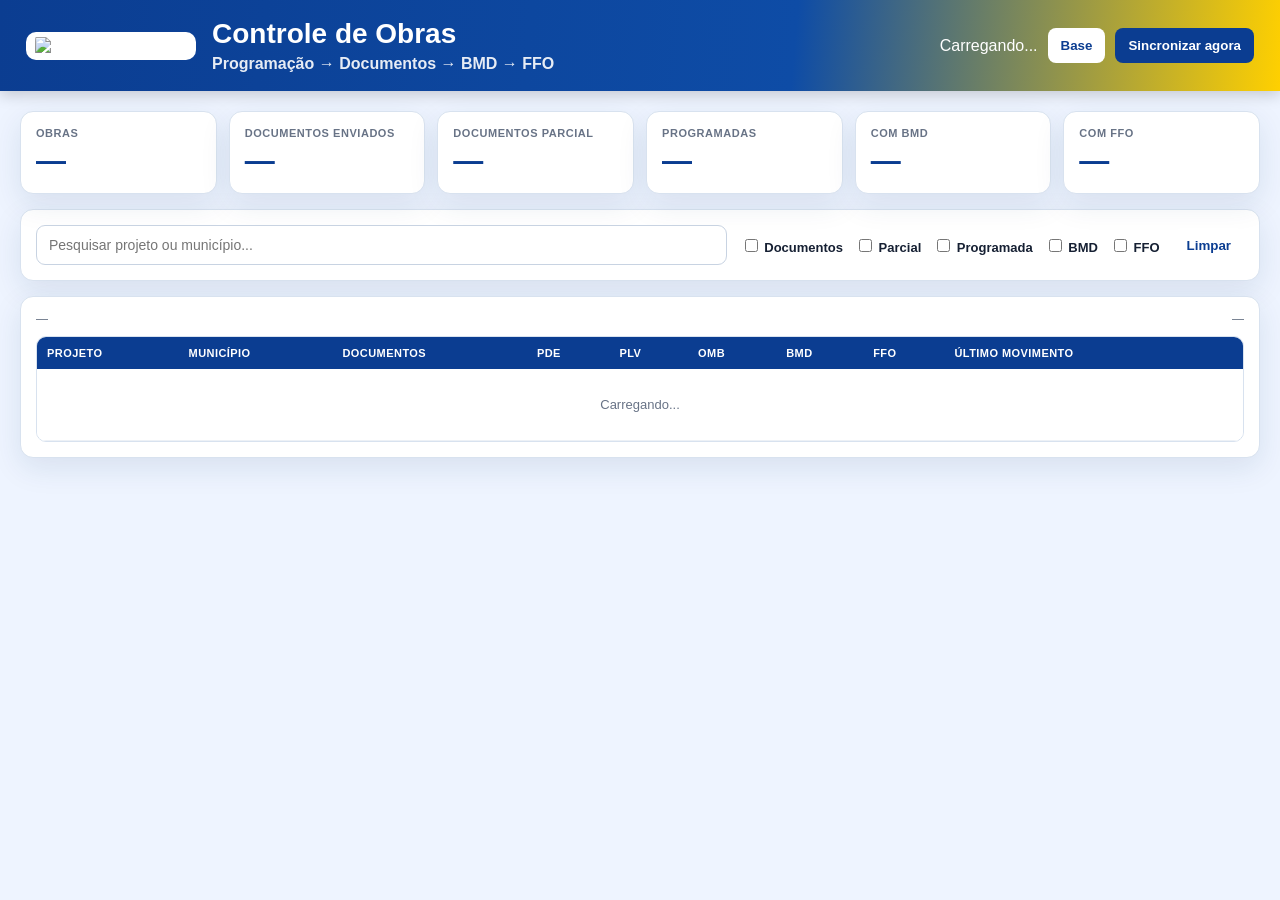
==== controle_obras_hagap/apps_script/Index.html @ 8ba7bc32 "Add HAGAP Apps Script web dashboard" ====
<!doctype html>
<html lang="pt-BR">
<head>
  <meta charset="utf-8">
  <meta name="viewport" content="width=device-width,initial-scale=1">
  <base target="_top">
  <title>HAGAP — Controle de Obras</title>
  <style>
    :root{--azul:#0b3d91;--amarelo:#ffd000;--bg:#eef4ff;--txt:#162033;--muted:#687386;--linha:#d8e2ef;--verde:#18794e;--verdebg:#dff6ea;--ambar:#956400;--ambarbg:#fff3cd;--roxo:#6b21a8;--roxobg:#f3e8ff;--sombra:0 10px 30px rgba(20,55,100,.10)}
    *{box-sizing:border-box}body{margin:0;font-family:Arial,Helvetica,sans-serif;background:var(--bg);color:var(--txt)}
    header{padding:18px 26px;background:linear-gradient(95deg,var(--azul),#0e4ca6 62%,var(--amarelo));color:#fff;display:flex;align-items:center;justify-content:space-between;gap:20px;box-shadow:0 4px 14px rgba(0,0,0,.18)}
    .brand{display:flex;align-items:center;gap:16px}.brand img{width:170px;max-height:70px;object-fit:contain;background:#fff;border-radius:10px;padding:5px 9px}
    h1{margin:0;font-size:28px}.sub{margin-top:5px;font-weight:700;opacity:.9}.actions{display:flex;align-items:center;gap:10px;flex-wrap:wrap}
    .btn{border:0;border-radius:8px;padding:10px 13px;font-weight:800;cursor:pointer;background:#fff;color:var(--azul)}.btn.primary{background:var(--azul);color:#fff}.btn:disabled{opacity:.55;cursor:wait}
    .wrap{max-width:1650px;margin:auto;padding:20px}.cards{display:grid;grid-template-columns:repeat(6,minmax(140px,1fr));gap:12px;margin-bottom:15px}
    .card,.panel{background:#fff;border:1px solid var(--linha);border-radius:13px;box-shadow:var(--sombra)}.card{padding:15px}.label{font-size:11px;text-transform:uppercase;letter-spacing:.05em;font-weight:800;color:var(--muted)}.value{font-size:30px;font-weight:900;color:var(--azul);margin-top:5px}
    .panel{padding:15px;margin-bottom:15px}.toolbar{display:flex;gap:14px;align-items:center;flex-wrap:wrap}.toolbar input[type=search]{flex:1;min-width:240px;padding:11px 12px;border:1px solid #c8d3e2;border-radius:9px;font-size:14px}.checks{display:flex;gap:12px;flex-wrap:wrap}.checks label{font-size:13px;font-weight:700}
    .statusline{display:flex;justify-content:space-between;gap:10px;align-items:center;margin-bottom:10px;color:var(--muted);font-size:12px}.scroll{overflow:auto;border:1px solid var(--linha);border-radius:10px}
    table{border-collapse:collapse;width:100%;min-width:1120px;background:#fff}th{position:sticky;top:0;background:var(--azul);color:#fff;text-align:left;padding:10px;font-size:11px;text-transform:uppercase;letter-spacing:.04em}td{padding:9px 10px;border-bottom:1px solid #edf1f6;font-size:13px}tbody tr:hover{background:#f7faff}
    .projeto{color:var(--azul);font-weight:900;cursor:pointer;border:0;background:transparent;padding:0;font-size:14px}.badge{display:inline-flex;min-width:32px;justify-content:center;border-radius:999px;padding:5px 8px;font-size:11px;font-weight:900;background:#f0f2f5;color:#97a0ae}.ok{background:var(--verdebg);color:var(--verde)}.warn{background:var(--ambarbg);color:var(--ambar)}.blue{background:#e3edff;color:var(--azul)}.final{background:var(--roxobg);color:var(--roxo)}
    .modal{position:fixed;inset:0;background:rgba(5,18,40,.58);display:flex;align-items:center;justify-content:center;padding:20px;z-index:100}.hidden{display:none}.modalbox{width:min(940px,97vw);max-height:88vh;overflow:auto;background:#fff;border-radius:15px;box-shadow:0 28px 70px rgba(0,0,0,.35)}.mhead{position:sticky;top:0;background:#fff;border-bottom:1px solid var(--linha);padding:16px 18px;display:flex;justify-content:space-between;align-items:center}.mhead h2{margin:0}.close{width:34px;height:34px;border:0;border-radius:50%;font-size:22px;cursor:pointer}
    .timeline{padding:18px}.event{border-left:4px solid var(--amarelo);background:#f9fbfe;border-radius:9px;padding:11px 13px;margin-bottom:10px}.eventtop{display:flex;justify-content:space-between;gap:10px;margin-bottom:5px}.kind{font-weight:900;color:var(--azul)}.meta{color:var(--muted);font-size:12px;margin-top:5px}.mail{display:inline-block;margin-top:7px;color:var(--azul);font-size:12px;font-weight:800;text-decoration:none}.empty{text-align:center;color:var(--muted);padding:28px}
    @media(max-width:1100px){.cards{grid-template-columns:repeat(3,1fr)}}@media(max-width:720px){header{align-items:flex-start;flex-direction:column;padding:14px}.brand img{width:120px}.brand h1{font-size:22px}.wrap{padding:10px}.cards{grid-template-columns:repeat(2,1fr)}}
  </style>
</head>
<body>
<header>
  <div class="brand">
    <img id="logo" alt="HAGAP">
    <div><h1>Controle de Obras</h1><div class="sub">Programação → Documentos → BMD → FFO</div></div>
  </div>
  <div class="actions">
    <span id="syncTxt">Carregando...</span>
    <button class="btn" onclick="abrirPlanilha()">Base</button>
    <button id="syncBtn" class="btn primary" onclick="sincronizar()">Sincronizar agora</button>
  </div>
</header>

<main class="wrap">
  <section class="cards">
    <div class="card"><div class="label">Obras</div><div id="kTotal" class="value">—</div></div>
    <div class="card"><div class="label">Documentos enviados</div><div id="kDocs" class="value">—</div></div>
    <div class="card"><div class="label">Documentos parcial</div><div id="kParc" class="value">—</div></div>
    <div class="card"><div class="label">Programadas</div><div id="kProg" class="value">—</div></div>
    <div class="card"><div class="label">Com BMD</div><div id="kBmd" class="value">—</div></div>
    <div class="card"><div class="label">Com FFO</div><div id="kFfo" class="value">—</div></div>
  </section>

  <section class="panel toolbar">
    <input id="busca" type="search" placeholder="Pesquisar projeto ou município..." oninput="filtrar()">
    <div class="checks">
      <label><input id="fDocs" type="checkbox" onchange="filtrar()"> Documentos</label>
      <label><input id="fParc" type="checkbox" onchange="filtrar()"> Parcial</label>
      <label><input id="fProg" type="checkbox" onchange="filtrar()"> Programada</label>
      <label><input id="fBmd" type="checkbox" onchange="filtrar()"> BMD</label>
      <label><input id="fFfo" type="checkbox" onchange="filtrar()"> FFO</label>
    </div>
    <button class="btn" onclick="limpar()">Limpar</button>
  </section>

  <section class="panel">
    <div class="statusline">
      <span id="contador">—</span>
      <span id="statusBase">—</span>
    </div>
    <div class="scroll">
      <table>
        <thead><tr>
          <th>Projeto</th><th>Município</th><th>Documentos</th>
          <th>PDE</th><th>PLV</th><th>OMB</th><th>BMD</th><th>FFO</th>
          <th>Último movimento</th><th></th>
        </tr></thead>
        <tbody id="tbody"><tr><td colspan="10" class="empty">Carregando...</td></tr></tbody>
      </table>
    </div>
  </section>
</main>

<div id="modal" class="modal hidden" onclick="fecharFora(event)">
  <div class="modalbox">
    <div class="mhead"><h2 id="mtitle">Projeto</h2><button class="close" onclick="fechar()">×</button></div>
    <div id="mbody" class="timeline"></div>
  </div>
</div>

<script>
  let base=null, linhas=[];
  const el=id=>document.getElementById(id);
  function esc(v){return String(v??'').replace(/[&<>"']/g,c=>({'&':'&amp;','<':'&lt;','>':'&gt;','"':'&quot;',"'":'&#39;'}[c]))}
  function badge(v,cls){return '<span class="badge '+(cls||'')+'">'+esc(v)+'</span>'}
  function fmtData(v){if(!v)return '—';const d=new Date(v);return isNaN(d.getTime())?esc(v):d.toLocaleString('pt-BR',{dateStyle:'short',timeStyle:'short'})}

  function carregar(){
    google.script.run
      .withSuccessHandler(d=>{
        base=d;linhas=d.projetos||[];
        el('logo').src=d.logoUrl||'';
        el('kTotal').textContent=d.resumo.total;
        el('kDocs').textContent=d.resumo.documentosEnviados;
        el('kParc').textContent=d.resumo.documentosParciais;
        el('kProg').textContent=d.resumo.programadas;
        el('kBmd').textContent=d.resumo.comBmd;
        el('kFfo').textContent=d.resumo.comFfo;
        el('syncTxt').textContent=d.ultimaSync?'Atualizado: '+fmtData(d.ultimaSync):'Aguardando 1ª sincronização';
        el('statusBase').textContent=d.backfillConcluido?'Histórico 01/2025 → hoje concluído':'Carga histórica automática em andamento';
        filtrar();
      })
      .withFailureHandler(err=>{
        el('tbody').innerHTML='<tr><td colspan="10" class="empty">Erro: '+esc(err.message||err)+'</td></tr>';
      })
      .getPainelData();
  }

  function filtrar(){
    const q=el('busca').value.trim().toLowerCase();
    const filtros={
      docs:el('fDocs').checked,parc:el('fParc').checked,prog:el('fProg').checked,
      bmd:el('fBmd').checked,ffo:el('fFfo').checked
    };
    const ativo=Object.values(filtros).some(Boolean);

    const arr=linhas.filter(p=>{
      const txt=(p.projeto+' '+(p.municipio||'')).toLowerCase();
      if(q&&!txt.includes(q))return false;
      if(!ativo)return true;
      return (filtros.docs&&p.docFinal)||(filtros.parc&&p.docParcial&&!p.docFinal)||(filtros.prog&&p.programada)||(filtros.bmd&&p.bmds>0)||(filtros.ffo&&p.ffos>0);
    });

    el('contador').textContent=arr.length+' obra(s) exibida(s)';
    if(!arr.length){el('tbody').innerHTML='<tr><td colspan="10" class="empty">Nenhuma obra encontrada.</td></tr>';return}

    el('tbody').innerHTML=arr.map(p=>`
      <tr>
        <td><button class="projeto" onclick="detalhes('${esc(p.projeto)}')">${esc(p.projeto)}</button></td>
        <td>${esc(p.municipio||'—')}</td>
        <td>${p.docFinal?badge('ENVIADOS','ok'):(p.docParcial?badge('PARCIAL','warn'):badge('—',''))}</td>
        <td>${p.qtdPde?badge(p.qtdPde,'blue'):badge('—','')}</td>
        <td>${p.qtdPlv?badge(p.qtdPlv,'blue'):badge('—','')}</td>
        <td>${p.qtdOmb?badge(p.qtdOmb,'blue'):badge('—','')}</td>
        <td>${p.bmds?badge(p.bmds,'blue'):badge('—','')}</td>
        <td>${p.ffos?badge(p.ffos,'final'):badge('—','')}</td>
        <td>${fmtData(p.ultimoMovimento)}</td>
        <td><button class="btn" onclick="detalhes('${esc(p.projeto)}')">Detalhes</button></td>
      </tr>`).join('');
  }

  function limpar(){
    el('busca').value='';
    ['fDocs','fParc','fProg','fBmd','fFfo'].forEach(id=>el(id).checked=false);
    filtrar();
  }

  function sincronizar(){
    el('syncBtn').disabled=true;el('syncBtn').textContent='Sincronizando...';
    google.script.run
      .withSuccessHandler(()=>{el('syncBtn').disabled=false;el('syncBtn').textContent='Sincronizar agora';carregar()})
      .withFailureHandler(err=>{el('syncBtn').disabled=false;el('syncBtn').textContent='Sincronizar agora';alert(err.message||err)})
      .sincronizarAgora();
  }

  function abrirPlanilha(){if(base&&base.planilhaUrl)window.open(base.planilhaUrl,'_blank')}

  function detalhes(projeto){
    el('modal').classList.remove('hidden');
    el('mtitle').textContent='Projeto '+projeto;
    el('mbody').innerHTML='<div class="empty">Carregando histórico...</div>';

    google.script.run
      .withSuccessHandler(d=>{
        if(!d.eventos.length){el('mbody').innerHTML='<div class="empty">Sem eventos.</div>';return}
        el('mbody').innerHTML=d.eventos.map(e=>{
          const meta=[e.referencia?'Nº '+e.referencia:'',e.pdeRelacionado?'PDE '+e.pdeRelacionado:'',e.status||'',e.municipio||'',e.dataServico||'',(e.horaInicio&&e.horaFim)?e.horaInicio+'–'+e.horaFim:''].filter(Boolean).join(' · ');
          return `<div class="event">
            <div class="eventtop"><span class="kind">${esc(e.tipo)}</span><span>${fmtData(e.dataEmail)}</span></div>
            <strong>${esc(e.assunto||'')}</strong>
            <div class="meta">${esc(meta)}</div>
            ${e.anexo?'<div class="meta">Anexo: '+esc(e.anexo)+'</div>':''}
            ${e.urlEmail?'<a class="mail" href="'+esc(e.urlEmail)+'" target="_blank">Abrir e-mail</a>':''}
          </div>`;
        }).join('');
      })
      .withFailureHandler(err=>{el('mbody').innerHTML='<div class="empty">Erro: '+esc(err.message||err)+'</div>'})
      .getProjetoDetalhes(projeto);
  }

  function fechar(){el('modal').classList.add('hidden')}
  function fecharFora(e){if(e.target===el('modal'))fechar()}

  carregar();
  setInterval(carregar,60000);
</script>
</body>
</html>
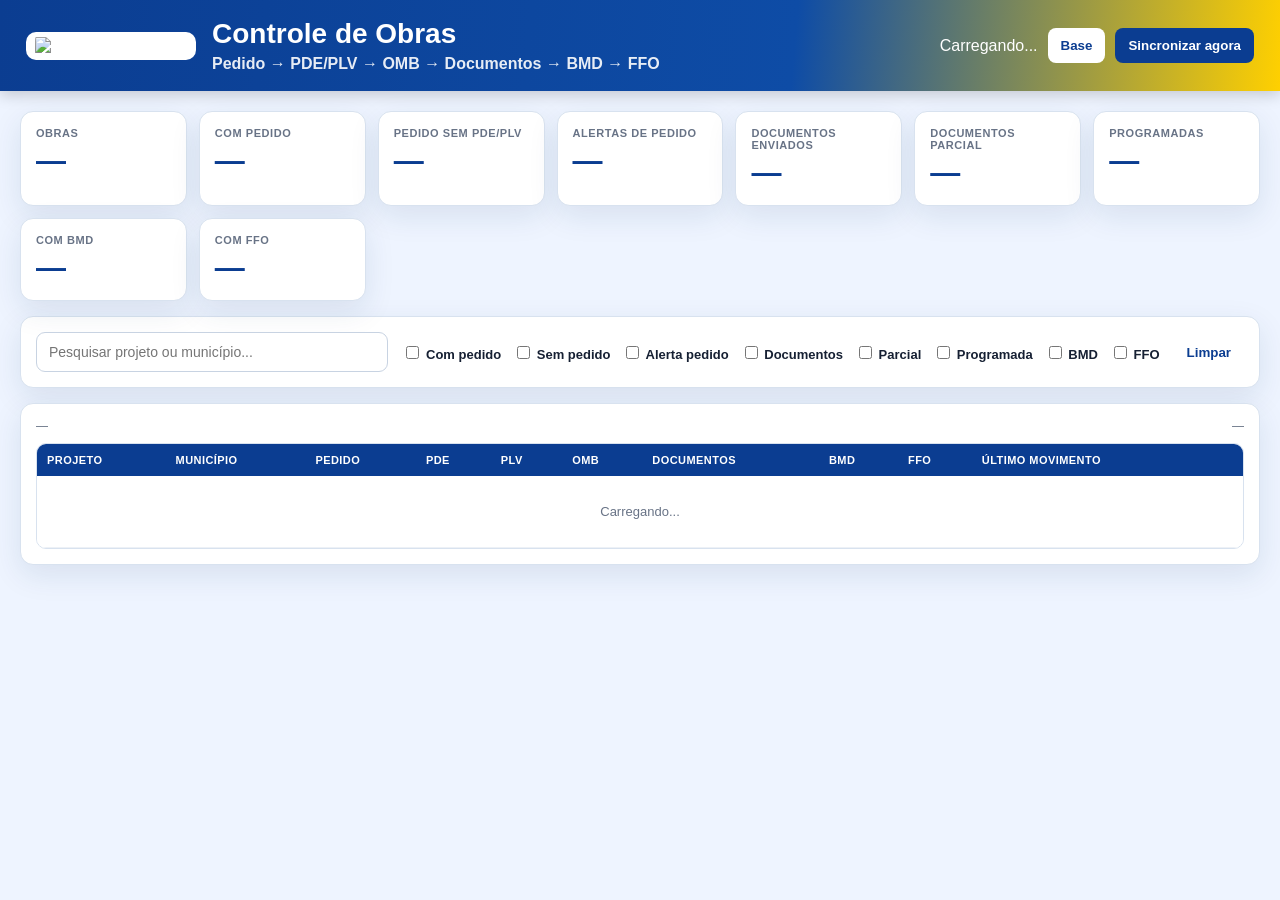
==== commit 7817fc48: "Show request tracking, email links and one-day alerts in dashboard" ====
--- a/controle_obras_hagap/apps_script/Index.html
+++ b/controle_obras_hagap/apps_script/Index.html
@@ -12,12 +12,12 @@
     .brand{display:flex;align-items:center;gap:16px}.brand img{width:170px;max-height:70px;object-fit:contain;background:#fff;border-radius:10px;padding:5px 9px}
     h1{margin:0;font-size:28px}.sub{margin-top:5px;font-weight:700;opacity:.9}.actions{display:flex;align-items:center;gap:10px;flex-wrap:wrap}
     .btn{border:0;border-radius:8px;padding:10px 13px;font-weight:800;cursor:pointer;background:#fff;color:var(--azul)}.btn.primary{background:var(--azul);color:#fff}.btn:disabled{opacity:.55;cursor:wait}
-    .wrap{max-width:1650px;margin:auto;padding:20px}.cards{display:grid;grid-template-columns:repeat(6,minmax(140px,1fr));gap:12px;margin-bottom:15px}
+    .wrap{max-width:1750px;margin:auto;padding:20px}.cards{display:grid;grid-template-columns:repeat(auto-fit,minmax(150px,1fr));gap:12px;margin-bottom:15px}
     .card,.panel{background:#fff;border:1px solid var(--linha);border-radius:13px;box-shadow:var(--sombra)}.card{padding:15px}.label{font-size:11px;text-transform:uppercase;letter-spacing:.05em;font-weight:800;color:var(--muted)}.value{font-size:30px;font-weight:900;color:var(--azul);margin-top:5px}
     .panel{padding:15px;margin-bottom:15px}.toolbar{display:flex;gap:14px;align-items:center;flex-wrap:wrap}.toolbar input[type=search]{flex:1;min-width:240px;padding:11px 12px;border:1px solid #c8d3e2;border-radius:9px;font-size:14px}.checks{display:flex;gap:12px;flex-wrap:wrap}.checks label{font-size:13px;font-weight:700}
     .statusline{display:flex;justify-content:space-between;gap:10px;align-items:center;margin-bottom:10px;color:var(--muted);font-size:12px}.scroll{overflow:auto;border:1px solid var(--linha);border-radius:10px}
     table{border-collapse:collapse;width:100%;min-width:1120px;background:#fff}th{position:sticky;top:0;background:var(--azul);color:#fff;text-align:left;padding:10px;font-size:11px;text-transform:uppercase;letter-spacing:.04em}td{padding:9px 10px;border-bottom:1px solid #edf1f6;font-size:13px}tbody tr:hover{background:#f7faff}
-    .projeto{color:var(--azul);font-weight:900;cursor:pointer;border:0;background:transparent;padding:0;font-size:14px}.badge{display:inline-flex;min-width:32px;justify-content:center;border-radius:999px;padding:5px 8px;font-size:11px;font-weight:900;background:#f0f2f5;color:#97a0ae}.ok{background:var(--verdebg);color:var(--verde)}.warn{background:var(--ambarbg);color:var(--ambar)}.blue{background:#e3edff;color:var(--azul)}.final{background:var(--roxobg);color:var(--roxo)}
+    .projeto{color:var(--azul);font-weight:900;cursor:pointer;border:0;background:transparent;padding:0;font-size:14px}.badge{display:inline-flex;min-width:32px;justify-content:center;border-radius:999px;padding:5px 8px;font-size:11px;font-weight:900;background:#f0f2f5;color:#97a0ae}.ok{background:var(--verdebg);color:var(--verde)}.warn{background:var(--ambarbg);color:var(--ambar)}.danger{background:#ffe1e1;color:#a40000}.today{background:#ffe7c2;color:#9b4d00}.blue{background:#e3edff;color:var(--azul)}.final{background:var(--roxobg);color:var(--roxo)}.pedlink{color:inherit;text-decoration:none}.pedidoObs{display:block;max-width:260px;margin-top:5px;color:var(--muted);font-size:11px;white-space:nowrap;overflow:hidden;text-overflow:ellipsis}
     .modal{position:fixed;inset:0;background:rgba(5,18,40,.58);display:flex;align-items:center;justify-content:center;padding:20px;z-index:100}.hidden{display:none}.modalbox{width:min(940px,97vw);max-height:88vh;overflow:auto;background:#fff;border-radius:15px;box-shadow:0 28px 70px rgba(0,0,0,.35)}.mhead{position:sticky;top:0;background:#fff;border-bottom:1px solid var(--linha);padding:16px 18px;display:flex;justify-content:space-between;align-items:center}.mhead h2{margin:0}.close{width:34px;height:34px;border:0;border-radius:50%;font-size:22px;cursor:pointer}
     .timeline{padding:18px}.event{border-left:4px solid var(--amarelo);background:#f9fbfe;border-radius:9px;padding:11px 13px;margin-bottom:10px}.eventtop{display:flex;justify-content:space-between;gap:10px;margin-bottom:5px}.kind{font-weight:900;color:var(--azul)}.meta{color:var(--muted);font-size:12px;margin-top:5px}.mail{display:inline-block;margin-top:7px;color:var(--azul);font-size:12px;font-weight:800;text-decoration:none}.empty{text-align:center;color:var(--muted);padding:28px}
     @media(max-width:1100px){.cards{grid-template-columns:repeat(3,1fr)}}@media(max-width:720px){header{align-items:flex-start;flex-direction:column;padding:14px}.brand img{width:120px}.brand h1{font-size:22px}.wrap{padding:10px}.cards{grid-template-columns:repeat(2,1fr)}}
@@ -27,7 +27,7 @@
 <header>
   <div class="brand">
     <img id="logo" alt="HAGAP">
-    <div><h1>Controle de Obras</h1><div class="sub">Programação → Documentos → BMD → FFO</div></div>
+    <div><h1>Controle de Obras</h1><div class="sub">Pedido → PDE/PLV → OMB → Documentos → BMD → FFO</div></div>
   </div>
   <div class="actions">
     <span id="syncTxt">Carregando...</span>
@@ -39,6 +39,9 @@
 <main class="wrap">
   <section class="cards">
     <div class="card"><div class="label">Obras</div><div id="kTotal" class="value">—</div></div>
+    <div class="card"><div class="label">Com pedido</div><div id="kPedidos" class="value">—</div></div>
+    <div class="card"><div class="label">Pedido sem PDE/PLV</div><div id="kSemLib" class="value">—</div></div>
+    <div class="card"><div class="label">Alertas de pedido</div><div id="kAlertas" class="value">—</div></div>
     <div class="card"><div class="label">Documentos enviados</div><div id="kDocs" class="value">—</div></div>
     <div class="card"><div class="label">Documentos parcial</div><div id="kParc" class="value">—</div></div>
     <div class="card"><div class="label">Programadas</div><div id="kProg" class="value">—</div></div>
@@ -49,6 +52,9 @@
   <section class="panel toolbar">
     <input id="busca" type="search" placeholder="Pesquisar projeto ou município..." oninput="filtrar()">
     <div class="checks">
+      <label><input id="fPedido" type="checkbox" onchange="filtrar()"> Com pedido</label>
+      <label><input id="fSemPedido" type="checkbox" onchange="filtrar()"> Sem pedido</label>
+      <label><input id="fAlerta" type="checkbox" onchange="filtrar()"> Alerta pedido</label>
       <label><input id="fDocs" type="checkbox" onchange="filtrar()"> Documentos</label>
       <label><input id="fParc" type="checkbox" onchange="filtrar()"> Parcial</label>
       <label><input id="fProg" type="checkbox" onchange="filtrar()"> Programada</label>
@@ -66,11 +72,11 @@
     <div class="scroll">
       <table>
         <thead><tr>
-          <th>Projeto</th><th>Município</th><th>Documentos</th>
-          <th>PDE</th><th>PLV</th><th>OMB</th><th>BMD</th><th>FFO</th>
+          <th>Projeto</th><th>Município</th><th>Pedido</th>
+          <th>PDE</th><th>PLV</th><th>OMB</th><th>Documentos</th><th>BMD</th><th>FFO</th>
           <th>Último movimento</th><th></th>
         </tr></thead>
-        <tbody id="tbody"><tr><td colspan="10" class="empty">Carregando...</td></tr></tbody>
+        <tbody id="tbody"><tr><td colspan="11" class="empty">Carregando...</td></tr></tbody>
       </table>
     </div>
   </section>
@@ -96,6 +102,9 @@
         base=d;linhas=d.projetos||[];
         el('logo').src=d.logoUrl||'';
         el('kTotal').textContent=d.resumo.total;
+        el('kPedidos').textContent=d.resumo.comPedido||0;
+        el('kSemLib').textContent=d.resumo.pedidosSemLiberacao||0;
+        el('kAlertas').textContent=d.resumo.alertasPedido||0;
         el('kDocs').textContent=d.resumo.documentosEnviados;
         el('kParc').textContent=d.resumo.documentosParciais;
         el('kProg').textContent=d.resumo.programadas;
@@ -106,14 +115,27 @@
         filtrar();
       })
       .withFailureHandler(err=>{
-        el('tbody').innerHTML='<tr><td colspan="10" class="empty">Erro: '+esc(err.message||err)+'</td></tr>';
+        el('tbody').innerHTML='<tr><td colspan="11" class="empty">Erro: '+esc(err.message||err)+'</td></tr>';
       })
       .getPainelData();
+  }
+
+  function pedidoHtml(p){
+    if(!p.pedido||!p.ultimoPedido)return badge('NÃO PEDIDO','');
+    const ped=p.ultimoPedido;
+    const a=p.alertaPedido||{};
+    const cls=a.nivel==='OK'?'ok':a.nivel==='ALERTA'?'warn':a.nivel==='HOJE'?'today':a.nivel==='ATRASADO'?'danger':'blue';
+    const data=ped.dataServico||'SEM DATA';
+    const link=ped.urlEmail?'<a class="pedlink" href="'+esc(ped.urlEmail)+'" target="_blank">'+badge('PEDIDO '+data,cls)+'</a>':badge('PEDIDO '+data,cls);
+    const alerta=a.texto&&a.texto!=='PEDIDO'&&a.texto!=='PDE/PLV RECEBIDO'?'<div class="pedidoObs"><strong>'+esc(a.texto)+'</strong></div>':'';
+    const obs=ped.observacao?'<div class="pedidoObs" title="'+esc(ped.observacao)+'">'+esc(ped.observacao)+'</div>':'';
+    return link+alerta+obs;
   }
 
   function filtrar(){
     const q=el('busca').value.trim().toLowerCase();
     const filtros={
+      pedido:el('fPedido').checked,semPedido:el('fSemPedido').checked,alerta:el('fAlerta').checked,
       docs:el('fDocs').checked,parc:el('fParc').checked,prog:el('fProg').checked,
       bmd:el('fBmd').checked,ffo:el('fFfo').checked
     };
@@ -123,20 +145,22 @@
       const txt=(p.projeto+' '+(p.municipio||'')).toLowerCase();
       if(q&&!txt.includes(q))return false;
       if(!ativo)return true;
-      return (filtros.docs&&p.docFinal)||(filtros.parc&&p.docParcial&&!p.docFinal)||(filtros.prog&&p.programada)||(filtros.bmd&&p.bmds>0)||(filtros.ffo&&p.ffos>0);
+      const alertaPedido=p.alertaPedido&&['ALERTA','HOJE','ATRASADO'].includes(p.alertaPedido.nivel);
+      return (filtros.pedido&&p.pedido)||(filtros.semPedido&&!p.pedido)||(filtros.alerta&&alertaPedido)||(filtros.docs&&p.docFinal)||(filtros.parc&&p.docParcial&&!p.docFinal)||(filtros.prog&&p.programada)||(filtros.bmd&&p.bmds>0)||(filtros.ffo&&p.ffos>0);
     });
 
     el('contador').textContent=arr.length+' obra(s) exibida(s)';
-    if(!arr.length){el('tbody').innerHTML='<tr><td colspan="10" class="empty">Nenhuma obra encontrada.</td></tr>';return}
+    if(!arr.length){el('tbody').innerHTML='<tr><td colspan="11" class="empty">Nenhuma obra encontrada.</td></tr>';return}
 
     el('tbody').innerHTML=arr.map(p=>`
       <tr>
         <td><button class="projeto" onclick="detalhes('${esc(p.projeto)}')">${esc(p.projeto)}</button></td>
         <td>${esc(p.municipio||'—')}</td>
-        <td>${p.docFinal?badge('ENVIADOS','ok'):(p.docParcial?badge('PARCIAL','warn'):badge('—',''))}</td>
+        <td>${pedidoHtml(p)}</td>
         <td>${p.qtdPde?badge(p.qtdPde,'blue'):badge('—','')}</td>
         <td>${p.qtdPlv?badge(p.qtdPlv,'blue'):badge('—','')}</td>
         <td>${p.qtdOmb?badge(p.qtdOmb,'blue'):badge('—','')}</td>
+        <td>${p.docFinal?badge('ENVIADOS','ok'):(p.docParcial?badge('PARCIAL','warn'):badge('—',''))}</td>
         <td>${p.bmds?badge(p.bmds,'blue'):badge('—','')}</td>
         <td>${p.ffos?badge(p.ffos,'final'):badge('—','')}</td>
         <td>${fmtData(p.ultimoMovimento)}</td>
@@ -146,7 +170,7 @@
 
   function limpar(){
     el('busca').value='';
-    ['fDocs','fParc','fProg','fBmd','fFfo'].forEach(id=>el(id).checked=false);
+    ['fPedido','fSemPedido','fAlerta','fDocs','fParc','fProg','fBmd','fFfo'].forEach(id=>el(id).checked=false);
     filtrar();
   }
 
@@ -175,6 +199,7 @@
             <strong>${esc(e.assunto||'')}</strong>
             <div class="meta">${esc(meta)}</div>
             ${e.anexo?'<div class="meta">Anexo: '+esc(e.anexo)+'</div>':''}
+            ${e.observacao?'<div class="meta"><strong>Observação/serviço:</strong> '+esc(e.observacao)+'</div>':''}
             ${e.urlEmail?'<a class="mail" href="'+esc(e.urlEmail)+'" target="_blank">Abrir e-mail</a>':''}
           </div>`;
         }).join('');
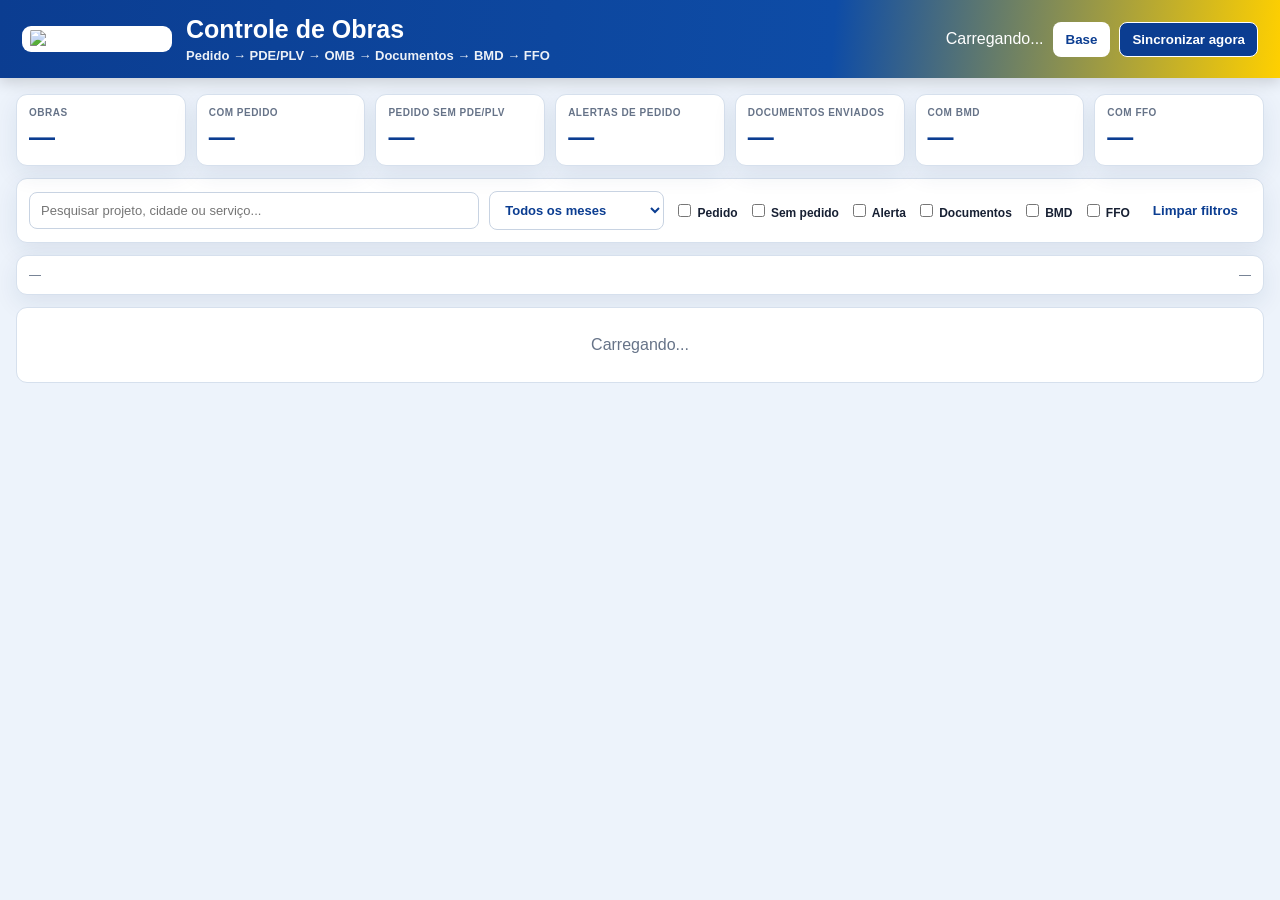
==== commit 91a60463: "Redesign dashboard as date-grouped schedule with sticky headers and clickable sources" ====
--- a/controle_obras_hagap/apps_script/Index.html
+++ b/controle_obras_hagap/apps_script/Index.html
@@ -6,28 +6,87 @@
   <base target="_top">
   <title>HAGAP — Controle de Obras</title>
   <style>
-    :root{--azul:#0b3d91;--amarelo:#ffd000;--bg:#eef4ff;--txt:#162033;--muted:#687386;--linha:#d8e2ef;--verde:#18794e;--verdebg:#dff6ea;--ambar:#956400;--ambarbg:#fff3cd;--roxo:#6b21a8;--roxobg:#f3e8ff;--sombra:0 10px 30px rgba(20,55,100,.10)}
-    *{box-sizing:border-box}body{margin:0;font-family:Arial,Helvetica,sans-serif;background:var(--bg);color:var(--txt)}
-    header{padding:18px 26px;background:linear-gradient(95deg,var(--azul),#0e4ca6 62%,var(--amarelo));color:#fff;display:flex;align-items:center;justify-content:space-between;gap:20px;box-shadow:0 4px 14px rgba(0,0,0,.18)}
-    .brand{display:flex;align-items:center;gap:16px}.brand img{width:170px;max-height:70px;object-fit:contain;background:#fff;border-radius:10px;padding:5px 9px}
-    h1{margin:0;font-size:28px}.sub{margin-top:5px;font-weight:700;opacity:.9}.actions{display:flex;align-items:center;gap:10px;flex-wrap:wrap}
-    .btn{border:0;border-radius:8px;padding:10px 13px;font-weight:800;cursor:pointer;background:#fff;color:var(--azul)}.btn.primary{background:var(--azul);color:#fff}.btn:disabled{opacity:.55;cursor:wait}
-    .wrap{max-width:1750px;margin:auto;padding:20px}.cards{display:grid;grid-template-columns:repeat(auto-fit,minmax(150px,1fr));gap:12px;margin-bottom:15px}
-    .card,.panel{background:#fff;border:1px solid var(--linha);border-radius:13px;box-shadow:var(--sombra)}.card{padding:15px}.label{font-size:11px;text-transform:uppercase;letter-spacing:.05em;font-weight:800;color:var(--muted)}.value{font-size:30px;font-weight:900;color:var(--azul);margin-top:5px}
-    .panel{padding:15px;margin-bottom:15px}.toolbar{display:flex;gap:14px;align-items:center;flex-wrap:wrap}.toolbar input[type=search]{flex:1;min-width:240px;padding:11px 12px;border:1px solid #c8d3e2;border-radius:9px;font-size:14px}.checks{display:flex;gap:12px;flex-wrap:wrap}.checks label{font-size:13px;font-weight:700}
-    .statusline{display:flex;justify-content:space-between;gap:10px;align-items:center;margin-bottom:10px;color:var(--muted);font-size:12px}.scroll{overflow:auto;border:1px solid var(--linha);border-radius:10px}
-    table{border-collapse:collapse;width:100%;min-width:1120px;background:#fff}th{position:sticky;top:0;background:var(--azul);color:#fff;text-align:left;padding:10px;font-size:11px;text-transform:uppercase;letter-spacing:.04em}td{padding:9px 10px;border-bottom:1px solid #edf1f6;font-size:13px}tbody tr:hover{background:#f7faff}
-    .projeto{color:var(--azul);font-weight:900;cursor:pointer;border:0;background:transparent;padding:0;font-size:14px}.badge{display:inline-flex;min-width:32px;justify-content:center;border-radius:999px;padding:5px 8px;font-size:11px;font-weight:900;background:#f0f2f5;color:#97a0ae}.ok{background:var(--verdebg);color:var(--verde)}.warn{background:var(--ambarbg);color:var(--ambar)}.danger{background:#ffe1e1;color:#a40000}.today{background:#ffe7c2;color:#9b4d00}.blue{background:#e3edff;color:var(--azul)}.final{background:var(--roxobg);color:var(--roxo)}.pedlink{color:inherit;text-decoration:none}.pedidoObs{display:block;max-width:260px;margin-top:5px;color:var(--muted);font-size:11px;white-space:nowrap;overflow:hidden;text-overflow:ellipsis}
-    .modal{position:fixed;inset:0;background:rgba(5,18,40,.58);display:flex;align-items:center;justify-content:center;padding:20px;z-index:100}.hidden{display:none}.modalbox{width:min(940px,97vw);max-height:88vh;overflow:auto;background:#fff;border-radius:15px;box-shadow:0 28px 70px rgba(0,0,0,.35)}.mhead{position:sticky;top:0;background:#fff;border-bottom:1px solid var(--linha);padding:16px 18px;display:flex;justify-content:space-between;align-items:center}.mhead h2{margin:0}.close{width:34px;height:34px;border:0;border-radius:50%;font-size:22px;cursor:pointer}
-    .timeline{padding:18px}.event{border-left:4px solid var(--amarelo);background:#f9fbfe;border-radius:9px;padding:11px 13px;margin-bottom:10px}.eventtop{display:flex;justify-content:space-between;gap:10px;margin-bottom:5px}.kind{font-weight:900;color:var(--azul)}.meta{color:var(--muted);font-size:12px;margin-top:5px}.mail{display:inline-block;margin-top:7px;color:var(--azul);font-size:12px;font-weight:800;text-decoration:none}.empty{text-align:center;color:var(--muted);padding:28px}
-    @media(max-width:1100px){.cards{grid-template-columns:repeat(3,1fr)}}@media(max-width:720px){header{align-items:flex-start;flex-direction:column;padding:14px}.brand img{width:120px}.brand h1{font-size:22px}.wrap{padding:10px}.cards{grid-template-columns:repeat(2,1fr)}}
+    :root{
+      --azul:#0b3d91;--azul2:#1558b0;--amarelo:#ffd000;--bg:#edf3fb;
+      --txt:#172033;--muted:#667388;--linha:#d6e0ed;--verde:#18794e;
+      --verdebg:#dff6ea;--ambar:#8a5a00;--ambarbg:#fff3cd;--vermelho:#a40000;
+      --vermelhobg:#ffe2e2;--roxo:#6b21a8;--roxobg:#f3e8ff;
+      --sombra:0 8px 24px rgba(18,57,105,.09)
+    }
+    *{box-sizing:border-box}
+    html{scroll-behavior:smooth}
+    body{margin:0;font-family:Arial,Helvetica,sans-serif;background:var(--bg);color:var(--txt)}
+    header{
+      padding:15px 22px;background:linear-gradient(95deg,var(--azul),#0e4ca6 65%,var(--amarelo));
+      color:#fff;display:flex;align-items:center;justify-content:space-between;gap:18px;
+      box-shadow:0 4px 14px rgba(0,0,0,.16)
+    }
+    .brand{display:flex;align-items:center;gap:14px}.brand img{width:150px;max-height:62px;object-fit:contain;background:#fff;border-radius:9px;padding:4px 8px}
+    h1{margin:0;font-size:25px}.sub{margin-top:4px;font-weight:700;opacity:.92;font-size:13px}
+    .actions{display:flex;align-items:center;gap:9px;flex-wrap:wrap}
+    .btn{border:1px solid transparent;border-radius:8px;padding:9px 12px;font-weight:800;cursor:pointer;background:#fff;color:var(--azul)}
+    .btn.primary{background:var(--azul);color:#fff;border-color:#fff}.btn:disabled{opacity:.55;cursor:wait}
+    .wrap{max-width:1800px;margin:auto;padding:16px}
+    .cards{display:grid;grid-template-columns:repeat(auto-fit,minmax(145px,1fr));gap:10px;margin-bottom:12px}
+    .card,.panel{background:#fff;border:1px solid var(--linha);border-radius:11px;box-shadow:var(--sombra)}
+    .card{padding:12px}.label{font-size:10px;text-transform:uppercase;letter-spacing:.05em;font-weight:900;color:var(--muted)}
+    .value{font-size:26px;font-weight:900;color:var(--azul);margin-top:4px}
+    .panel{padding:12px;margin-bottom:12px}
+    .toolbar{display:flex;gap:10px;align-items:center;flex-wrap:wrap}
+    .toolbar input[type=search],.toolbar select{padding:10px 11px;border:1px solid #c8d3e2;border-radius:8px;font-size:13px;background:#fff}
+    .toolbar input[type=search]{flex:1;min-width:240px}.toolbar select{min-width:175px;font-weight:700;color:var(--azul)}
+    .checks{display:flex;gap:10px;flex-wrap:wrap}.checks label{font-size:12px;font-weight:700}
+    .statusline{display:flex;justify-content:space-between;gap:10px;align-items:center;color:var(--muted);font-size:12px}
+    #agenda{display:flex;flex-direction:column;gap:14px}
+    .day{background:#fff;border:1px solid var(--linha);border-radius:11px;box-shadow:var(--sombra);overflow:visible}
+    .day-title{
+      position:sticky;top:0;z-index:30;background:linear-gradient(90deg,var(--azul),var(--azul2));
+      color:#fff;padding:10px 13px;border-radius:10px 10px 0 0;
+      display:flex;justify-content:space-between;align-items:center;font-weight:900
+    }
+    .day-title .count{font-size:11px;background:rgba(255,255,255,.18);padding:4px 8px;border-radius:999px}
+    .tablewrap{overflow-x:auto}
+    table{border-collapse:separate;border-spacing:0;width:100%;min-width:1370px;background:#fff}
+    th{
+      position:sticky;top:40px;z-index:25;background:#f5f8fd;color:#274260;text-align:left;
+      padding:8px 9px;font-size:10px;text-transform:uppercase;letter-spacing:.04em;
+      border-bottom:2px solid #cbd8e8
+    }
+    td{padding:8px 9px;border-bottom:1px solid #edf1f6;font-size:12px;vertical-align:top}
+    tbody tr:hover{background:#f7faff}
+    .col-projeto{width:96px}.col-cidade{width:155px}.col-servico{min-width:285px}.col-status{width:115px}.col-detalhes{width:78px}
+    .projeto{color:var(--azul);font-weight:900;cursor:pointer;border:0;background:transparent;padding:0;font-size:13px}
+    .servico{font-weight:700;line-height:1.35}.muted{color:var(--muted);font-size:11px}
+    .badge{display:inline-flex;align-items:center;justify-content:center;border-radius:999px;padding:4px 7px;font-size:10px;font-weight:900;background:#f0f2f5;color:#8994a3;white-space:nowrap}
+    .ok{background:var(--verdebg);color:var(--verde)}.warn{background:var(--ambarbg);color:var(--ambar)}
+    .danger{background:var(--vermelhobg);color:var(--vermelho)}.today{background:#ffe7c2;color:#9b4d00}
+    .blue{background:#e3edff;color:var(--azul)}.final{background:var(--roxobg);color:var(--roxo)}
+    a.statuslink{text-decoration:none;display:inline-block;margin:1px 2px 2px 0}
+    .statusstack{display:flex;gap:3px;flex-wrap:wrap;align-items:flex-start}
+    .alerttxt{margin-top:4px;font-size:10px;font-weight:900;color:var(--vermelho)}
+    .warntext{color:var(--ambar)}
+    .empty{text-align:center;color:var(--muted);padding:28px;background:#fff;border:1px solid var(--linha);border-radius:11px}
+    .modal{position:fixed;inset:0;background:rgba(5,18,40,.58);display:flex;align-items:center;justify-content:center;padding:20px;z-index:100}
+    .hidden{display:none}.modalbox{width:min(960px,97vw);max-height:88vh;overflow:auto;background:#fff;border-radius:15px;box-shadow:0 28px 70px rgba(0,0,0,.35)}
+    .mhead{position:sticky;top:0;z-index:2;background:#fff;border-bottom:1px solid var(--linha);padding:15px 18px;display:flex;justify-content:space-between;align-items:center}
+    .mhead h2{margin:0}.close{width:34px;height:34px;border:0;border-radius:50%;font-size:22px;cursor:pointer}
+    .timeline{padding:18px}.event{border-left:4px solid var(--amarelo);background:#f9fbfe;border-radius:9px;padding:11px 13px;margin-bottom:10px}
+    .eventtop{display:flex;justify-content:space-between;gap:10px;margin-bottom:5px}.kind{font-weight:900;color:var(--azul)}
+    .meta{color:var(--muted);font-size:12px;margin-top:5px}.mail{display:inline-block;margin-top:7px;color:var(--azul);font-size:12px;font-weight:800;text-decoration:none}
+    @media(max-width:900px){
+      header{align-items:flex-start;flex-direction:column;padding:12px}.brand img{width:115px}.brand h1{font-size:21px}
+      .wrap{padding:8px}.cards{grid-template-columns:repeat(2,1fr)}th{top:40px}
+    }
   </style>
 </head>
 <body>
 <header>
   <div class="brand">
     <img id="logo" alt="HAGAP">
-    <div><h1>Controle de Obras</h1><div class="sub">Pedido → PDE/PLV → OMB → Documentos → BMD → FFO</div></div>
+    <div>
+      <h1>Controle de Obras</h1>
+      <div class="sub">Pedido → PDE/PLV → OMB → Documentos → BMD → FFO</div>
+    </div>
   </div>
   <div class="actions">
     <span id="syncTxt">Carregando...</span>
@@ -43,25 +102,22 @@
     <div class="card"><div class="label">Pedido sem PDE/PLV</div><div id="kSemLib" class="value">—</div></div>
     <div class="card"><div class="label">Alertas de pedido</div><div id="kAlertas" class="value">—</div></div>
     <div class="card"><div class="label">Documentos enviados</div><div id="kDocs" class="value">—</div></div>
-    <div class="card"><div class="label">Documentos parcial</div><div id="kParc" class="value">—</div></div>
-    <div class="card"><div class="label">Programadas</div><div id="kProg" class="value">—</div></div>
     <div class="card"><div class="label">Com BMD</div><div id="kBmd" class="value">—</div></div>
     <div class="card"><div class="label">Com FFO</div><div id="kFfo" class="value">—</div></div>
   </section>
 
   <section class="panel toolbar">
-    <input id="busca" type="search" placeholder="Pesquisar projeto ou município..." oninput="filtrar()">
+    <input id="busca" type="search" placeholder="Pesquisar projeto, cidade ou serviço..." oninput="filtrar()">
+    <select id="mes" onchange="filtrar()"><option value="">Todos os meses</option></select>
     <div class="checks">
-      <label><input id="fPedido" type="checkbox" onchange="filtrar()"> Com pedido</label>
+      <label><input id="fPedido" type="checkbox" onchange="filtrar()"> Pedido</label>
       <label><input id="fSemPedido" type="checkbox" onchange="filtrar()"> Sem pedido</label>
-      <label><input id="fAlerta" type="checkbox" onchange="filtrar()"> Alerta pedido</label>
+      <label><input id="fAlerta" type="checkbox" onchange="filtrar()"> Alerta</label>
       <label><input id="fDocs" type="checkbox" onchange="filtrar()"> Documentos</label>
-      <label><input id="fParc" type="checkbox" onchange="filtrar()"> Parcial</label>
-      <label><input id="fProg" type="checkbox" onchange="filtrar()"> Programada</label>
       <label><input id="fBmd" type="checkbox" onchange="filtrar()"> BMD</label>
       <label><input id="fFfo" type="checkbox" onchange="filtrar()"> FFO</label>
     </div>
-    <button class="btn" onclick="limpar()">Limpar</button>
+    <button class="btn" onclick="limpar()">Limpar filtros</button>
   </section>
 
   <section class="panel">
@@ -69,17 +125,9 @@
       <span id="contador">—</span>
       <span id="statusBase">—</span>
     </div>
-    <div class="scroll">
-      <table>
-        <thead><tr>
-          <th>Projeto</th><th>Município</th><th>Pedido</th>
-          <th>PDE</th><th>PLV</th><th>OMB</th><th>Documentos</th><th>BMD</th><th>FFO</th>
-          <th>Último movimento</th><th></th>
-        </tr></thead>
-        <tbody id="tbody"><tr><td colspan="11" class="empty">Carregando...</td></tr></tbody>
-      </table>
-    </div>
   </section>
+
+  <div id="agenda"><div class="empty">Carregando...</div></div>
 </main>
 
 <div id="modal" class="modal hidden" onclick="fecharFora(event)">
@@ -92,9 +140,95 @@
 <script>
   let base=null, linhas=[];
   const el=id=>document.getElementById(id);
-  function esc(v){return String(v??'').replace(/[&<>"']/g,c=>({'&':'&amp;','<':'&lt;','>':'&gt;','"':'&quot;',"'":'&#39;'}[c]))}
-  function badge(v,cls){return '<span class="badge '+(cls||'')+'">'+esc(v)+'</span>'}
-  function fmtData(v){if(!v)return '—';const d=new Date(v);return isNaN(d.getTime())?esc(v):d.toLocaleString('pt-BR',{dateStyle:'short',timeStyle:'short'})}
+
+  function esc(v){
+    return String(v??'').replace(/[&<>"']/g,c=>({'&':'&amp;','<':'&lt;','>':'&gt;','"':'&quot;',"'":'&#39;'}[c]));
+  }
+
+  function badge(v,cls){
+    return '<span class="badge '+(cls||'')+'">'+esc(v)+'</span>';
+  }
+
+  function fmtDataHora(v){
+    if(!v)return '—';
+    const d=new Date(v);
+    return isNaN(d.getTime())?esc(v):d.toLocaleString('pt-BR',{dateStyle:'short',timeStyle:'short'});
+  }
+
+  function parseBr(v){
+    const m=String(v||'').match(/^(\d{2})\/(\d{2})\/(\d{4})$/);
+    return m?new Date(Number(m[3]),Number(m[2])-1,Number(m[1])):null;
+  }
+
+  function chaveData(v){
+    const m=String(v||'').match(/^(\d{2})\/(\d{2})\/(\d{4})$/);
+    return m?(m[3]+'-'+m[2]+'-'+m[1]):'9999-99-99';
+  }
+
+  function tituloData(v){
+    if(!v)return 'SEM DATA DEFINIDA';
+    const d=parseBr(v);
+    if(!d)return String(v);
+    const dia=d.toLocaleDateString('pt-BR',{weekday:'long',day:'2-digit',month:'2-digit',year:'numeric'});
+    return dia.charAt(0).toUpperCase()+dia.slice(1);
+  }
+
+  function mesChave(v){
+    const d=parseBr(v);
+    return d?(d.getFullYear()+'-'+String(d.getMonth()+1).padStart(2,'0')):'SEM_DATA';
+  }
+
+  function mesNome(ch){
+    if(ch==='SEM_DATA')return 'Sem data';
+    const p=ch.split('-').map(Number);
+    const d=new Date(p[0],p[1]-1,1);
+    const s=d.toLocaleDateString('pt-BR',{month:'long',year:'numeric'});
+    return s.charAt(0).toUpperCase()+s.slice(1);
+  }
+
+  function statusLink(url,texto,cls,title){
+    const b=badge(texto,cls);
+    if(!url)return b;
+    return '<a class="statuslink" href="'+esc(url)+'" target="_blank" title="'+esc(title||'Abrir e-mail')+'">'+b+'</a>';
+  }
+
+  function linksHtml(lista,prefixo,cls){
+    if(!lista||!lista.length)return badge('—','');
+    return '<div class="statusstack">'+lista.map((x,i)=>{
+      const txt=x.referencia?(prefixo+' '+x.referencia):(prefixo+' '+(i+1));
+      return statusLink(x.urlEmail,txt,cls,x.status||txt);
+    }).join('')+'</div>';
+  }
+
+  function pedidoHtml(p){
+    if(!p.pedido||!p.ultimoPedido)return badge('NÃO PEDIDO','');
+    const ped=p.ultimoPedido;
+    const a=p.alertaPedido||{};
+    const cls=a.nivel==='OK'?'ok':a.nivel==='ALERTA'?'warn':a.nivel==='HOJE'?'today':a.nivel==='ATRASADO'?'danger':'blue';
+    let html=statusLink(ped.urlEmail,'PEDIDO',cls,'Abrir pedido no Gmail');
+    if(a.nivel==='ATRASADO'||a.nivel==='HOJE'){
+      html+='<div class="alerttxt">'+esc(a.texto)+'</div>';
+    }else if(a.nivel==='ALERTA'){
+      html+='<div class="alerttxt warntext">'+esc(a.texto)+'</div>';
+    }
+    return html;
+  }
+
+  function docsHtml(p){
+    if(p.docFinal)return statusLink(p.docUrl,'ENVIADOS','ok','Abrir e-mail de documentos');
+    if(p.docParcial)return statusLink(p.docParcialUrl,'PARCIAL','warn','Abrir e-mail de documentos parciais');
+    return badge('—','');
+  }
+
+  function bmdHtml(p){
+    if(!p.bmdLinks||!p.bmdLinks.length)return badge('—','');
+    return '<div class="statusstack">'+p.bmdLinks.map((x,i)=>statusLink(x.urlEmail,'BMD '+(i+1),x.status==='PARCIAL'?'warn':'blue',x.anexo||'Abrir BMD')).join('')+'</div>';
+  }
+
+  function ffoHtml(p){
+    if(!p.ffoLinks||!p.ffoLinks.length)return badge('—','');
+    return '<div class="statusstack">'+p.ffoLinks.map((x,i)=>statusLink(x.urlEmail,'FFO '+(i+1),'final',x.anexo||'Abrir FFO')).join('')+'</div>';
+  }
 
   function carregar(){
     google.script.run
@@ -105,72 +239,122 @@
         el('kPedidos').textContent=d.resumo.comPedido||0;
         el('kSemLib').textContent=d.resumo.pedidosSemLiberacao||0;
         el('kAlertas').textContent=d.resumo.alertasPedido||0;
-        el('kDocs').textContent=d.resumo.documentosEnviados;
-        el('kParc').textContent=d.resumo.documentosParciais;
-        el('kProg').textContent=d.resumo.programadas;
-        el('kBmd').textContent=d.resumo.comBmd;
-        el('kFfo').textContent=d.resumo.comFfo;
-        el('syncTxt').textContent=d.ultimaSync?'Atualizado: '+fmtData(d.ultimaSync):'Aguardando 1ª sincronização';
+        el('kDocs').textContent=d.resumo.documentosEnviados||0;
+        el('kBmd').textContent=d.resumo.comBmd||0;
+        el('kFfo').textContent=d.resumo.comFfo||0;
+        el('syncTxt').textContent=d.ultimaSync?'Atualizado: '+fmtDataHora(d.ultimaSync):'Aguardando sincronização';
         el('statusBase').textContent=d.backfillConcluido?'Histórico 01/2025 → hoje concluído':'Carga histórica automática em andamento';
+        montarMeses();
         filtrar();
       })
       .withFailureHandler(err=>{
-        el('tbody').innerHTML='<tr><td colspan="11" class="empty">Erro: '+esc(err.message||err)+'</td></tr>';
+        el('agenda').innerHTML='<div class="empty">Erro: '+esc(err.message||err)+'</div>';
       })
       .getPainelData();
   }
 
-  function pedidoHtml(p){
-    if(!p.pedido||!p.ultimoPedido)return badge('NÃO PEDIDO','');
-    const ped=p.ultimoPedido;
-    const a=p.alertaPedido||{};
-    const cls=a.nivel==='OK'?'ok':a.nivel==='ALERTA'?'warn':a.nivel==='HOJE'?'today':a.nivel==='ATRASADO'?'danger':'blue';
-    const data=ped.dataServico||'SEM DATA';
-    const link=ped.urlEmail?'<a class="pedlink" href="'+esc(ped.urlEmail)+'" target="_blank">'+badge('PEDIDO '+data,cls)+'</a>':badge('PEDIDO '+data,cls);
-    const alerta=a.texto&&a.texto!=='PEDIDO'&&a.texto!=='PDE/PLV RECEBIDO'?'<div class="pedidoObs"><strong>'+esc(a.texto)+'</strong></div>':'';
-    const obs=ped.observacao?'<div class="pedidoObs" title="'+esc(ped.observacao)+'">'+esc(ped.observacao)+'</div>':'';
-    return link+alerta+obs;
+  function montarMeses(){
+    const atual=el('mes').value;
+    const meses=[...new Set(linhas.map(p=>mesChave(p.dataProgramacao)))].sort();
+    el('mes').innerHTML='<option value="">Todos os meses</option>'+meses.map(m=>'<option value="'+esc(m)+'">'+esc(mesNome(m))+'</option>').join('');
+
+    if(atual&&meses.includes(atual)){
+      el('mes').value=atual;
+      return;
+    }
+
+    const hoje=new Date();
+    const corrente=hoje.getFullYear()+'-'+String(hoje.getMonth()+1).padStart(2,'0');
+    if(meses.includes(corrente))el('mes').value=corrente;
   }
 
   function filtrar(){
     const q=el('busca').value.trim().toLowerCase();
+    const mes=el('mes').value;
     const filtros={
       pedido:el('fPedido').checked,semPedido:el('fSemPedido').checked,alerta:el('fAlerta').checked,
-      docs:el('fDocs').checked,parc:el('fParc').checked,prog:el('fProg').checked,
-      bmd:el('fBmd').checked,ffo:el('fFfo').checked
+      docs:el('fDocs').checked,bmd:el('fBmd').checked,ffo:el('fFfo').checked
     };
     const ativo=Object.values(filtros).some(Boolean);
 
     const arr=linhas.filter(p=>{
-      const txt=(p.projeto+' '+(p.municipio||'')).toLowerCase();
+      const txt=(p.projeto+' '+(p.municipio||'')+' '+(p.servicoResumo||'')).toLowerCase();
       if(q&&!txt.includes(q))return false;
+      if(mes&&mesChave(p.dataProgramacao)!==mes)return false;
       if(!ativo)return true;
-      const alertaPedido=p.alertaPedido&&['ALERTA','HOJE','ATRASADO'].includes(p.alertaPedido.nivel);
-      return (filtros.pedido&&p.pedido)||(filtros.semPedido&&!p.pedido)||(filtros.alerta&&alertaPedido)||(filtros.docs&&p.docFinal)||(filtros.parc&&p.docParcial&&!p.docFinal)||(filtros.prog&&p.programada)||(filtros.bmd&&p.bmds>0)||(filtros.ffo&&p.ffos>0);
+      const alerta=p.alertaPedido&&['ALERTA','HOJE','ATRASADO'].includes(p.alertaPedido.nivel);
+      return (filtros.pedido&&p.pedido)||(filtros.semPedido&&!p.pedido)||(filtros.alerta&&alerta)||(filtros.docs&&p.docFinal)||(filtros.bmd&&p.bmds>0)||(filtros.ffo&&p.ffos>0);
     });
 
     el('contador').textContent=arr.length+' obra(s) exibida(s)';
-    if(!arr.length){el('tbody').innerHTML='<tr><td colspan="11" class="empty">Nenhuma obra encontrada.</td></tr>';return}
-
-    el('tbody').innerHTML=arr.map(p=>`
-      <tr>
-        <td><button class="projeto" onclick="detalhes('${esc(p.projeto)}')">${esc(p.projeto)}</button></td>
-        <td>${esc(p.municipio||'—')}</td>
-        <td>${pedidoHtml(p)}</td>
-        <td>${p.qtdPde?badge(p.qtdPde,'blue'):badge('—','')}</td>
-        <td>${p.qtdPlv?badge(p.qtdPlv,'blue'):badge('—','')}</td>
-        <td>${p.qtdOmb?badge(p.qtdOmb,'blue'):badge('—','')}</td>
-        <td>${p.docFinal?badge('ENVIADOS','ok'):(p.docParcial?badge('PARCIAL','warn'):badge('—',''))}</td>
-        <td>${p.bmds?badge(p.bmds,'blue'):badge('—','')}</td>
-        <td>${p.ffos?badge(p.ffos,'final'):badge('—','')}</td>
-        <td>${fmtData(p.ultimoMovimento)}</td>
-        <td><button class="btn" onclick="detalhes('${esc(p.projeto)}')">Detalhes</button></td>
-      </tr>`).join('');
+    renderAgenda(arr);
+  }
+
+  function renderAgenda(arr){
+    if(!arr.length){
+      el('agenda').innerHTML='<div class="empty">Nenhuma obra encontrada para os filtros selecionados.</div>';
+      return;
+    }
+
+    const grupos={};
+    arr.forEach(p=>{
+      const k=p.dataProgramacao||'SEM_DATA';
+      if(!grupos[k])grupos[k]=[];
+      grupos[k].push(p);
+    });
+
+    const chaves=Object.keys(grupos).sort((a,b)=>{
+      if(a==='SEM_DATA')return 1;
+      if(b==='SEM_DATA')return -1;
+      return chaveData(a).localeCompare(chaveData(b));
+    });
+
+    el('agenda').innerHTML=chaves.map(data=>{
+      const obras=grupos[data].sort((a,b)=>a.projeto.localeCompare(b.projeto));
+      return '<section class="day">'+
+        '<div class="day-title"><span>'+esc(tituloData(data==='SEM_DATA'?'':data))+'</span><span class="count">'+obras.length+' obra(s)</span></div>'+
+        '<div class="tablewrap"><table>'+
+          '<thead><tr>'+
+            '<th class="col-projeto">Projeto</th>'+
+            '<th class="col-cidade">Cidade</th>'+
+            '<th class="col-servico">Serviço / observação</th>'+
+            '<th class="col-status">Pedido</th>'+
+            '<th class="col-status">PDE</th>'+
+            '<th class="col-status">PLV</th>'+
+            '<th class="col-status">OMB</th>'+
+            '<th class="col-status">Documentos</th>'+
+            '<th class="col-status">BMD</th>'+
+            '<th class="col-status">FFO</th>'+
+            '<th class="col-detalhes"></th>'+
+          '</tr></thead>'+
+          '<tbody>'+obras.map(linhaProjeto).join('')+'</tbody>'+
+        '</table></div>'+
+      '</section>';
+    }).join('');
+  }
+
+  function linhaProjeto(p){
+    return '<tr>'+
+      '<td><button class="projeto" onclick="detalhes(\''+esc(p.projeto)+'\')">'+esc(p.projeto)+'</button></td>'+
+      '<td>'+esc(p.municipio||'—')+'</td>'+
+      '<td><div class="servico">'+esc(p.servicoResumo||'—')+'</div>'+
+        (p.ultimoPedido&&p.ultimoPedido.horaInicio?'<div class="muted">'+esc(p.ultimoPedido.horaInicio)+(p.ultimoPedido.horaFim?' às '+esc(p.ultimoPedido.horaFim):'')+'</div>':'')+
+      '</td>'+
+      '<td>'+pedidoHtml(p)+'</td>'+
+      '<td>'+linksHtml(p.linksPde,'PDE','blue')+'</td>'+
+      '<td>'+linksHtml(p.linksPlv,'PLV','blue')+'</td>'+
+      '<td>'+linksHtml(p.linksOmb,'OMB','blue')+'</td>'+
+      '<td>'+docsHtml(p)+'</td>'+
+      '<td>'+bmdHtml(p)+'</td>'+
+      '<td>'+ffoHtml(p)+'</td>'+
+      '<td><button class="btn" onclick="detalhes(\''+esc(p.projeto)+'\')">Abrir</button></td>'+
+    '</tr>';
   }
 
   function limpar(){
     el('busca').value='';
-    ['fPedido','fSemPedido','fAlerta','fDocs','fParc','fProg','fBmd','fFfo'].forEach(id=>el(id).checked=false);
+    el('mes').value='';
+    ['fPedido','fSemPedido','fAlerta','fDocs','fBmd','fFfo'].forEach(id=>el(id).checked=false);
     filtrar();
   }
 
@@ -182,7 +366,9 @@
       .sincronizarAgora();
   }
 
-  function abrirPlanilha(){if(base&&base.planilhaUrl)window.open(base.planilhaUrl,'_blank')}
+  function abrirPlanilha(){
+    if(base&&base.planilhaUrl)window.open(base.planilhaUrl,'_blank');
+  }
 
   function detalhes(projeto){
     el('modal').classList.remove('hidden');
@@ -193,15 +379,23 @@
       .withSuccessHandler(d=>{
         if(!d.eventos.length){el('mbody').innerHTML='<div class="empty">Sem eventos.</div>';return}
         el('mbody').innerHTML=d.eventos.map(e=>{
-          const meta=[e.referencia?'Nº '+e.referencia:'',e.pdeRelacionado?'PDE '+e.pdeRelacionado:'',e.status||'',e.municipio||'',e.dataServico||'',(e.horaInicio&&e.horaFim)?e.horaInicio+'–'+e.horaFim:''].filter(Boolean).join(' · ');
-          return `<div class="event">
-            <div class="eventtop"><span class="kind">${esc(e.tipo)}</span><span>${fmtData(e.dataEmail)}</span></div>
-            <strong>${esc(e.assunto||'')}</strong>
-            <div class="meta">${esc(meta)}</div>
-            ${e.anexo?'<div class="meta">Anexo: '+esc(e.anexo)+'</div>':''}
-            ${e.observacao?'<div class="meta"><strong>Observação/serviço:</strong> '+esc(e.observacao)+'</div>':''}
-            ${e.urlEmail?'<a class="mail" href="'+esc(e.urlEmail)+'" target="_blank">Abrir e-mail</a>':''}
-          </div>`;
+          const meta=[
+            e.referencia?'Nº '+e.referencia:'',
+            e.pdeRelacionado?'PDE '+e.pdeRelacionado:'',
+            e.status||'',
+            e.municipio||'',
+            e.dataServico||'',
+            (e.horaInicio&&e.horaFim)?e.horaInicio+' às '+e.horaFim:''
+          ].filter(Boolean).join(' · ');
+
+          return '<div class="event">'+
+            '<div class="eventtop"><span class="kind">'+esc(e.tipo)+'</span><span>'+fmtDataHora(e.dataEmail)+'</span></div>'+
+            '<strong>'+esc(e.assunto||'')+'</strong>'+
+            '<div class="meta">'+esc(meta)+'</div>'+
+            (e.anexo?'<div class="meta">Anexo: '+esc(e.anexo)+'</div>':'')+
+            (e.observacao?'<div class="meta"><strong>Serviço / observação:</strong> '+esc(e.observacao)+'</div>':'')+
+            (e.urlEmail?'<a class="mail" href="'+esc(e.urlEmail)+'" target="_blank">Abrir e-mail de origem</a>':'')+
+          '</div>';
         }).join('');
       })
       .withFailureHandler(err=>{el('mbody').innerHTML='<div class="empty">Erro: '+esc(err.message||err)+'</div>'})
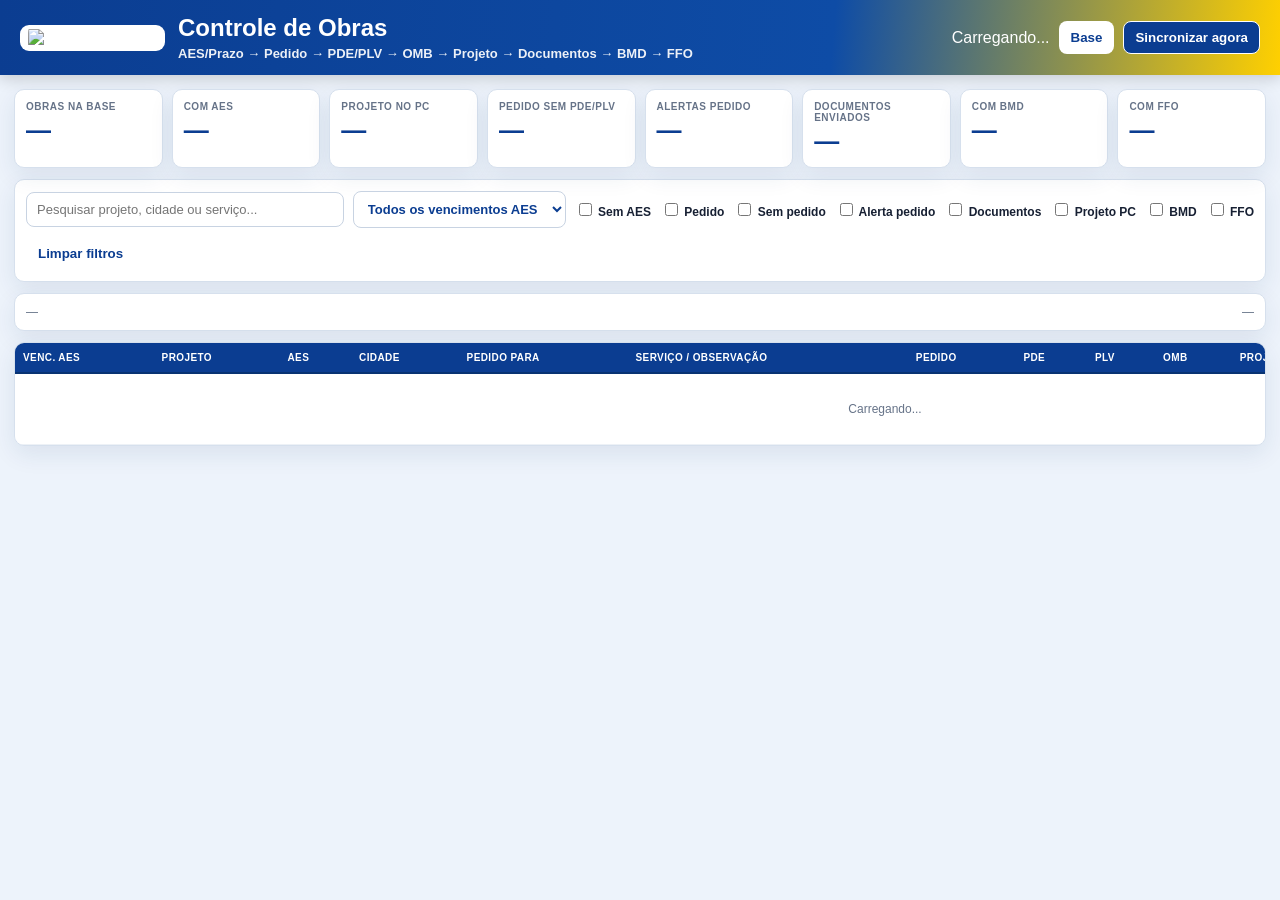
==== commit 2cad68df: "Use single sticky table ordered by AES deadline and link PC source files" ====
--- a/controle_obras_hagap/apps_script/Index.html
+++ b/controle_obras_hagap/apps_script/Index.html
@@ -14,68 +14,63 @@
       --sombra:0 8px 24px rgba(18,57,105,.09)
     }
     *{box-sizing:border-box}
-    html{scroll-behavior:smooth}
     body{margin:0;font-family:Arial,Helvetica,sans-serif;background:var(--bg);color:var(--txt)}
     header{
-      padding:15px 22px;background:linear-gradient(95deg,var(--azul),#0e4ca6 65%,var(--amarelo));
-      color:#fff;display:flex;align-items:center;justify-content:space-between;gap:18px;
+      padding:14px 20px;background:linear-gradient(95deg,var(--azul),#0e4ca6 65%,var(--amarelo));
+      color:#fff;display:flex;align-items:center;justify-content:space-between;gap:16px;
       box-shadow:0 4px 14px rgba(0,0,0,.16)
     }
-    .brand{display:flex;align-items:center;gap:14px}.brand img{width:150px;max-height:62px;object-fit:contain;background:#fff;border-radius:9px;padding:4px 8px}
-    h1{margin:0;font-size:25px}.sub{margin-top:4px;font-weight:700;opacity:.92;font-size:13px}
+    .brand{display:flex;align-items:center;gap:13px}.brand img{width:145px;max-height:60px;object-fit:contain;background:#fff;border-radius:9px;padding:4px 8px}
+    h1{margin:0;font-size:24px}.sub{margin-top:4px;font-weight:700;opacity:.92;font-size:13px}
     .actions{display:flex;align-items:center;gap:9px;flex-wrap:wrap}
-    .btn{border:1px solid transparent;border-radius:8px;padding:9px 12px;font-weight:800;cursor:pointer;background:#fff;color:var(--azul)}
+    .btn{border:1px solid transparent;border-radius:8px;padding:8px 11px;font-weight:800;cursor:pointer;background:#fff;color:var(--azul)}
     .btn.primary{background:var(--azul);color:#fff;border-color:#fff}.btn:disabled{opacity:.55;cursor:wait}
-    .wrap{max-width:1800px;margin:auto;padding:16px}
-    .cards{display:grid;grid-template-columns:repeat(auto-fit,minmax(145px,1fr));gap:10px;margin-bottom:12px}
-    .card,.panel{background:#fff;border:1px solid var(--linha);border-radius:11px;box-shadow:var(--sombra)}
-    .card{padding:12px}.label{font-size:10px;text-transform:uppercase;letter-spacing:.05em;font-weight:900;color:var(--muted)}
-    .value{font-size:26px;font-weight:900;color:var(--azul);margin-top:4px}
-    .panel{padding:12px;margin-bottom:12px}
-    .toolbar{display:flex;gap:10px;align-items:center;flex-wrap:wrap}
-    .toolbar input[type=search],.toolbar select{padding:10px 11px;border:1px solid #c8d3e2;border-radius:8px;font-size:13px;background:#fff}
-    .toolbar input[type=search]{flex:1;min-width:240px}.toolbar select{min-width:175px;font-weight:700;color:var(--azul)}
+    .wrap{max-width:1900px;margin:auto;padding:14px}
+    .cards{display:grid;grid-template-columns:repeat(auto-fit,minmax(145px,1fr));gap:9px;margin-bottom:11px}
+    .card,.panel{background:#fff;border:1px solid var(--linha);border-radius:10px;box-shadow:var(--sombra)}
+    .card{padding:11px}.label{font-size:10px;text-transform:uppercase;letter-spacing:.05em;font-weight:900;color:var(--muted)}
+    .value{font-size:25px;font-weight:900;color:var(--azul);margin-top:4px}
+    .panel{padding:11px;margin-bottom:11px}
+    .toolbar{display:flex;gap:9px;align-items:center;flex-wrap:wrap}
+    .toolbar input[type=search],.toolbar select{padding:9px 10px;border:1px solid #c8d3e2;border-radius:8px;font-size:13px;background:#fff}
+    .toolbar input[type=search]{flex:1;min-width:250px}.toolbar select{min-width:185px;font-weight:700;color:var(--azul)}
     .checks{display:flex;gap:10px;flex-wrap:wrap}.checks label{font-size:12px;font-weight:700}
     .statusline{display:flex;justify-content:space-between;gap:10px;align-items:center;color:var(--muted);font-size:12px}
-    #agenda{display:flex;flex-direction:column;gap:14px}
-    .day{background:#fff;border:1px solid var(--linha);border-radius:11px;box-shadow:var(--sombra);overflow:visible}
-    .day-title{
-      position:sticky;top:0;z-index:30;background:linear-gradient(90deg,var(--azul),var(--azul2));
-      color:#fff;padding:10px 13px;border-radius:10px 10px 0 0;
-      display:flex;justify-content:space-between;align-items:center;font-weight:900
-    }
-    .day-title .count{font-size:11px;background:rgba(255,255,255,.18);padding:4px 8px;border-radius:999px}
-    .tablewrap{overflow-x:auto}
-    table{border-collapse:separate;border-spacing:0;width:100%;min-width:1370px;background:#fff}
-    th{
-      position:sticky;top:40px;z-index:25;background:#f5f8fd;color:#274260;text-align:left;
-      padding:8px 9px;font-size:10px;text-transform:uppercase;letter-spacing:.04em;
-      border-bottom:2px solid #cbd8e8
-    }
-    td{padding:8px 9px;border-bottom:1px solid #edf1f6;font-size:12px;vertical-align:top}
-    tbody tr:hover{background:#f7faff}
-    .col-projeto{width:96px}.col-cidade{width:155px}.col-servico{min-width:285px}.col-status{width:115px}.col-detalhes{width:78px}
+    .table-shell{background:#fff;border:1px solid var(--linha);border-radius:10px;box-shadow:var(--sombra);overflow:auto;max-height:calc(100vh - 250px)}
+    table{border-collapse:separate;border-spacing:0;width:100%;min-width:1740px;background:#fff}
+    thead th{
+      position:sticky;top:0;z-index:20;background:var(--azul);color:#fff;text-align:left;
+      padding:9px 8px;font-size:10px;text-transform:uppercase;letter-spacing:.04em;
+      border-bottom:2px solid #083372;white-space:nowrap
+    }
+    td{padding:8px;border-bottom:1px solid #edf1f6;font-size:12px;vertical-align:top}
+    tbody tr.data-row:hover{background:#f7faff}
+    .group-row td{
+      background:#dce9fb;color:#0a3f87;font-weight:900;font-size:12px;padding:8px 10px;
+      border-top:5px solid var(--bg);border-bottom:1px solid #c4d5eb
+    }
     .projeto{color:var(--azul);font-weight:900;cursor:pointer;border:0;background:transparent;padding:0;font-size:13px}
-    .servico{font-weight:700;line-height:1.35}.muted{color:var(--muted);font-size:11px}
+    .servico{font-weight:700;line-height:1.35;max-width:300px}.muted{color:var(--muted);font-size:10px;margin-top:3px}
     .badge{display:inline-flex;align-items:center;justify-content:center;border-radius:999px;padding:4px 7px;font-size:10px;font-weight:900;background:#f0f2f5;color:#8994a3;white-space:nowrap}
     .ok{background:var(--verdebg);color:var(--verde)}.warn{background:var(--ambarbg);color:var(--ambar)}
     .danger{background:var(--vermelhobg);color:var(--vermelho)}.today{background:#ffe7c2;color:#9b4d00}
     .blue{background:#e3edff;color:var(--azul)}.final{background:var(--roxobg);color:var(--roxo)}
-    a.statuslink{text-decoration:none;display:inline-block;margin:1px 2px 2px 0}
-    .statusstack{display:flex;gap:3px;flex-wrap:wrap;align-items:flex-start}
-    .alerttxt{margin-top:4px;font-size:10px;font-weight:900;color:var(--vermelho)}
-    .warntext{color:var(--ambar)}
-    .empty{text-align:center;color:var(--muted);padding:28px;background:#fff;border:1px solid var(--linha);border-radius:11px}
+    a.statuslink{text-decoration:none;display:inline-block;margin:1px 2px 2px 0}.statusstack{display:flex;gap:3px;flex-wrap:wrap;align-items:flex-start}
+    .alerttxt{margin-top:4px;font-size:10px;font-weight:900;color:var(--vermelho)}.warntext{color:var(--ambar)}
+    .empty{text-align:center;color:var(--muted);padding:28px}
     .modal{position:fixed;inset:0;background:rgba(5,18,40,.58);display:flex;align-items:center;justify-content:center;padding:20px;z-index:100}
-    .hidden{display:none}.modalbox{width:min(960px,97vw);max-height:88vh;overflow:auto;background:#fff;border-radius:15px;box-shadow:0 28px 70px rgba(0,0,0,.35)}
-    .mhead{position:sticky;top:0;z-index:2;background:#fff;border-bottom:1px solid var(--linha);padding:15px 18px;display:flex;justify-content:space-between;align-items:center}
+    .hidden{display:none}.modalbox{width:min(1000px,97vw);max-height:90vh;overflow:auto;background:#fff;border-radius:15px;box-shadow:0 28px 70px rgba(0,0,0,.35)}
+    .mhead{position:sticky;top:0;z-index:2;background:#fff;border-bottom:1px solid var(--linha);padding:14px 18px;display:flex;justify-content:space-between;align-items:center}
     .mhead h2{margin:0}.close{width:34px;height:34px;border:0;border-radius:50%;font-size:22px;cursor:pointer}
-    .timeline{padding:18px}.event{border-left:4px solid var(--amarelo);background:#f9fbfe;border-radius:9px;padding:11px 13px;margin-bottom:10px}
+    .timeline{padding:16px}.pcbox{border:1px solid #cddbef;background:#f6f9fe;border-radius:9px;padding:12px;margin-bottom:14px}
+    .pcbox h3{margin:0 0 8px;color:var(--azul)}.filegrid{display:flex;gap:6px;flex-wrap:wrap;margin-top:8px}
+    .filelink{display:inline-block;text-decoration:none;background:#fff;border:1px solid #cad8ea;border-radius:7px;padding:6px 8px;color:var(--azul);font-size:11px;font-weight:800}
+    .event{border-left:4px solid var(--amarelo);background:#f9fbfe;border-radius:9px;padding:10px 12px;margin-bottom:9px}
     .eventtop{display:flex;justify-content:space-between;gap:10px;margin-bottom:5px}.kind{font-weight:900;color:var(--azul)}
     .meta{color:var(--muted);font-size:12px;margin-top:5px}.mail{display:inline-block;margin-top:7px;color:var(--azul);font-size:12px;font-weight:800;text-decoration:none}
     @media(max-width:900px){
-      header{align-items:flex-start;flex-direction:column;padding:12px}.brand img{width:115px}.brand h1{font-size:21px}
-      .wrap{padding:8px}.cards{grid-template-columns:repeat(2,1fr)}th{top:40px}
+      header{align-items:flex-start;flex-direction:column;padding:12px}.brand img{width:110px}.brand h1{font-size:20px}
+      .wrap{padding:8px}.cards{grid-template-columns:repeat(2,1fr)}.table-shell{max-height:calc(100vh - 220px)}
     }
   </style>
 </head>
@@ -85,7 +80,7 @@
     <img id="logo" alt="HAGAP">
     <div>
       <h1>Controle de Obras</h1>
-      <div class="sub">Pedido → PDE/PLV → OMB → Documentos → BMD → FFO</div>
+      <div class="sub">AES/Prazo → Pedido → PDE/PLV → OMB → Projeto → Documentos → BMD → FFO</div>
     </div>
   </div>
   <div class="actions">
@@ -97,10 +92,11 @@
 
 <main class="wrap">
   <section class="cards">
-    <div class="card"><div class="label">Obras</div><div id="kTotal" class="value">—</div></div>
-    <div class="card"><div class="label">Com pedido</div><div id="kPedidos" class="value">—</div></div>
+    <div class="card"><div class="label">Obras na base</div><div id="kTotal" class="value">—</div></div>
+    <div class="card"><div class="label">Com AES</div><div id="kAes" class="value">—</div></div>
+    <div class="card"><div class="label">Projeto no PC</div><div id="kProjeto" class="value">—</div></div>
     <div class="card"><div class="label">Pedido sem PDE/PLV</div><div id="kSemLib" class="value">—</div></div>
-    <div class="card"><div class="label">Alertas de pedido</div><div id="kAlertas" class="value">—</div></div>
+    <div class="card"><div class="label">Alertas pedido</div><div id="kAlertas" class="value">—</div></div>
     <div class="card"><div class="label">Documentos enviados</div><div id="kDocs" class="value">—</div></div>
     <div class="card"><div class="label">Com BMD</div><div id="kBmd" class="value">—</div></div>
     <div class="card"><div class="label">Com FFO</div><div id="kFfo" class="value">—</div></div>
@@ -108,12 +104,14 @@
 
   <section class="panel toolbar">
     <input id="busca" type="search" placeholder="Pesquisar projeto, cidade ou serviço..." oninput="filtrar()">
-    <select id="mes" onchange="filtrar()"><option value="">Todos os meses</option></select>
+    <select id="mesAes" onchange="filtrar()"><option value="">Todos os vencimentos AES</option></select>
     <div class="checks">
+      <label><input id="fSemAes" type="checkbox" onchange="filtrar()"> Sem AES</label>
       <label><input id="fPedido" type="checkbox" onchange="filtrar()"> Pedido</label>
       <label><input id="fSemPedido" type="checkbox" onchange="filtrar()"> Sem pedido</label>
-      <label><input id="fAlerta" type="checkbox" onchange="filtrar()"> Alerta</label>
+      <label><input id="fAlerta" type="checkbox" onchange="filtrar()"> Alerta pedido</label>
       <label><input id="fDocs" type="checkbox" onchange="filtrar()"> Documentos</label>
+      <label><input id="fProjeto" type="checkbox" onchange="filtrar()"> Projeto PC</label>
       <label><input id="fBmd" type="checkbox" onchange="filtrar()"> BMD</label>
       <label><input id="fFfo" type="checkbox" onchange="filtrar()"> FFO</label>
     </div>
@@ -127,7 +125,30 @@
     </div>
   </section>
 
-  <div id="agenda"><div class="empty">Carregando...</div></div>
+  <div class="table-shell">
+    <table>
+      <thead>
+        <tr>
+          <th>Venc. AES</th>
+          <th>Projeto</th>
+          <th>AES</th>
+          <th>Cidade</th>
+          <th>Pedido para</th>
+          <th>Serviço / observação</th>
+          <th>Pedido</th>
+          <th>PDE</th>
+          <th>PLV</th>
+          <th>OMB</th>
+          <th>Projeto PDF</th>
+          <th>Documentos</th>
+          <th>BMD</th>
+          <th>FFO</th>
+          <th></th>
+        </tr>
+      </thead>
+      <tbody id="tbody"><tr><td colspan="15" class="empty">Carregando...</td></tr></tbody>
+    </table>
+  </div>
 </main>
 
 <div id="modal" class="modal hidden" onclick="fecharFora(event)">
@@ -144,90 +165,58 @@
   function esc(v){
     return String(v??'').replace(/[&<>"']/g,c=>({'&':'&amp;','<':'&lt;','>':'&gt;','"':'&quot;',"'":'&#39;'}[c]));
   }
-
-  function badge(v,cls){
-    return '<span class="badge '+(cls||'')+'">'+esc(v)+'</span>';
-  }
-
-  function fmtDataHora(v){
-    if(!v)return '—';
-    const d=new Date(v);
-    return isNaN(d.getTime())?esc(v):d.toLocaleString('pt-BR',{dateStyle:'short',timeStyle:'short'});
-  }
-
-  function parseBr(v){
-    const m=String(v||'').match(/^(\d{2})\/(\d{2})\/(\d{4})$/);
-    return m?new Date(Number(m[3]),Number(m[2])-1,Number(m[1])):null;
-  }
-
-  function chaveData(v){
-    const m=String(v||'').match(/^(\d{2})\/(\d{2})\/(\d{4})$/);
-    return m?(m[3]+'-'+m[2]+'-'+m[1]):'9999-99-99';
-  }
-
-  function tituloData(v){
-    if(!v)return 'SEM DATA DEFINIDA';
-    const d=parseBr(v);
-    if(!d)return String(v);
-    const dia=d.toLocaleDateString('pt-BR',{weekday:'long',day:'2-digit',month:'2-digit',year:'numeric'});
-    return dia.charAt(0).toUpperCase()+dia.slice(1);
-  }
-
-  function mesChave(v){
-    const d=parseBr(v);
-    return d?(d.getFullYear()+'-'+String(d.getMonth()+1).padStart(2,'0')):'SEM_DATA';
-  }
-
-  function mesNome(ch){
-    if(ch==='SEM_DATA')return 'Sem data';
-    const p=ch.split('-').map(Number);
-    const d=new Date(p[0],p[1]-1,1);
-    const s=d.toLocaleDateString('pt-BR',{month:'long',year:'numeric'});
-    return s.charAt(0).toUpperCase()+s.slice(1);
-  }
-
-  function statusLink(url,texto,cls,title){
-    const b=badge(texto,cls);
-    if(!url)return b;
-    return '<a class="statuslink" href="'+esc(url)+'" target="_blank" title="'+esc(title||'Abrir e-mail')+'">'+b+'</a>';
-  }
-
-  function linksHtml(lista,prefixo,cls){
+  function badge(v,cls){return '<span class="badge '+(cls||'')+'">'+esc(v)+'</span>'}
+  function fmtDataHora(v){if(!v)return '—';const d=new Date(v);return isNaN(d.getTime())?esc(v):d.toLocaleString('pt-BR',{dateStyle:'short',timeStyle:'short'})}
+  function parseBr(v){const m=String(v||'').match(/^(\d{2})\/(\d{2})\/(\d{4})$/);return m?new Date(Number(m[3]),Number(m[2])-1,Number(m[1])):null}
+  function chaveData(v){const m=String(v||'').match(/^(\d{2})\/(\d{2})\/(\d{4})$/);return m?(m[3]+'-'+m[2]+'-'+m[1]):'9999-99-99'}
+  function mesChave(v){const d=parseBr(v);return d?(d.getFullYear()+'-'+String(d.getMonth()+1).padStart(2,'0')):'SEM_AES'}
+  function mesNome(ch){if(ch==='SEM_AES')return 'Sem AES';const p=ch.split('-').map(Number);const d=new Date(p[0],p[1]-1,1);const s=d.toLocaleDateString('pt-BR',{month:'long',year:'numeric'});return s.charAt(0).toUpperCase()+s.slice(1)}
+  function statusLink(url,texto,cls,title){const b=badge(texto,cls);return url?'<a class="statuslink" href="'+esc(url)+'" target="_blank" title="'+esc(title||'Abrir')+'">'+b+'</a>':b}
+
+  function linksEmail(lista,prefixo){
     if(!lista||!lista.length)return badge('—','');
-    return '<div class="statusstack">'+lista.map((x,i)=>{
-      const txt=x.referencia?(prefixo+' '+x.referencia):(prefixo+' '+(i+1));
-      return statusLink(x.urlEmail,txt,cls,x.status||txt);
-    }).join('')+'</div>';
+    return '<div class="statusstack">'+lista.map(x=>statusLink(x.urlEmail,prefixo+' '+(x.referencia||''),'blue',x.status||prefixo)).join('')+'</div>';
   }
 
   function pedidoHtml(p){
     if(!p.pedido||!p.ultimoPedido)return badge('NÃO PEDIDO','');
-    const ped=p.ultimoPedido;
-    const a=p.alertaPedido||{};
+    const a=p.alertaPedido||{}, ped=p.ultimoPedido;
     const cls=a.nivel==='OK'?'ok':a.nivel==='ALERTA'?'warn':a.nivel==='HOJE'?'today':a.nivel==='ATRASADO'?'danger':'blue';
     let html=statusLink(ped.urlEmail,'PEDIDO',cls,'Abrir pedido no Gmail');
-    if(a.nivel==='ATRASADO'||a.nivel==='HOJE'){
-      html+='<div class="alerttxt">'+esc(a.texto)+'</div>';
-    }else if(a.nivel==='ALERTA'){
-      html+='<div class="alerttxt warntext">'+esc(a.texto)+'</div>';
-    }
+    if(a.nivel==='ATRASADO'||a.nivel==='HOJE')html+='<div class="alerttxt">'+esc(a.texto)+'</div>';
+    else if(a.nivel==='ALERTA')html+='<div class="alerttxt warntext">'+esc(a.texto)+'</div>';
     return html;
+  }
+
+  function projetoHtml(p){
+    if(!p.projetoUrls||!p.projetoUrls.length)return badge('—','');
+    return statusLink(p.projetoUrls[0].url,'PDF '+p.projetoUrls.length,'blue','Abrir '+p.projetoUrls[0].nome);
   }
 
   function docsHtml(p){
     if(p.docFinal)return statusLink(p.docUrl,'ENVIADOS','ok','Abrir e-mail de documentos');
-    if(p.docParcial)return statusLink(p.docParcialUrl,'PARCIAL','warn','Abrir e-mail de documentos parciais');
+    if(p.docParcial)return statusLink(p.docParcialUrl,'PARCIAL','warn','Abrir e-mail parcial');
     return badge('—','');
   }
 
   function bmdHtml(p){
-    if(!p.bmdLinks||!p.bmdLinks.length)return badge('—','');
-    return '<div class="statusstack">'+p.bmdLinks.map((x,i)=>statusLink(x.urlEmail,'BMD '+(i+1),x.status==='PARCIAL'?'warn':'blue',x.anexo||'Abrir BMD')).join('')+'</div>';
+    if(p.bmdsPc&&p.bmdsPc.length){
+      return '<div class="statusstack">'+p.bmdsPc.map((x,i)=>statusLink(x.url,'BMD '+(i+1),'blue',x.arquivo)).join('')+'</div>';
+    }
+    if(p.bmdLinks&&p.bmdLinks.length){
+      return '<div class="statusstack">'+p.bmdLinks.map((x,i)=>statusLink(x.urlEmail,'BMD '+(i+1),x.status==='PARCIAL'?'warn':'blue',x.anexo)).join('')+'</div>';
+    }
+    return badge('—','');
   }
 
   function ffoHtml(p){
-    if(!p.ffoLinks||!p.ffoLinks.length)return badge('—','');
-    return '<div class="statusstack">'+p.ffoLinks.map((x,i)=>statusLink(x.urlEmail,'FFO '+(i+1),'final',x.anexo||'Abrir FFO')).join('')+'</div>';
+    if(p.ffosPc&&p.ffosPc.length){
+      return '<div class="statusstack">'+p.ffosPc.map((x,i)=>statusLink(x.url,'FFO '+(i+1),'final',x.arquivo)).join('')+'</div>';
+    }
+    if(p.ffoLinks&&p.ffoLinks.length){
+      return '<div class="statusstack">'+p.ffoLinks.map((x,i)=>statusLink(x.urlEmail,'FFO '+(i+1),'final',x.anexo)).join('')+'</div>';
+    }
+    return badge('—','');
   }
 
   function carregar(){
@@ -235,126 +224,118 @@
       .withSuccessHandler(d=>{
         base=d;linhas=d.projetos||[];
         el('logo').src=d.logoUrl||'';
-        el('kTotal').textContent=d.resumo.total;
-        el('kPedidos').textContent=d.resumo.comPedido||0;
+        el('kTotal').textContent=d.resumo.total||0;
+        el('kAes').textContent=d.resumo.comAes||0;
+        el('kProjeto').textContent=d.resumo.comProjetoPdf||0;
         el('kSemLib').textContent=d.resumo.pedidosSemLiberacao||0;
         el('kAlertas').textContent=d.resumo.alertasPedido||0;
         el('kDocs').textContent=d.resumo.documentosEnviados||0;
         el('kBmd').textContent=d.resumo.comBmd||0;
         el('kFfo').textContent=d.resumo.comFfo||0;
         el('syncTxt').textContent=d.ultimaSync?'Atualizado: '+fmtDataHora(d.ultimaSync):'Aguardando sincronização';
-        el('statusBase').textContent=d.backfillConcluido?'Histórico 01/2025 → hoje concluído':'Carga histórica automática em andamento';
+        el('statusBase').textContent=(d.backfillConcluido?'Gmail histórico concluído':'Gmail histórico em carga')+
+          (d.basePcAtualizada?' · Base AES/PC: '+fmtDataHora(d.basePcAtualizada):'');
         montarMeses();
         filtrar();
       })
       .withFailureHandler(err=>{
-        el('agenda').innerHTML='<div class="empty">Erro: '+esc(err.message||err)+'</div>';
+        el('tbody').innerHTML='<tr><td colspan="15" class="empty">Erro: '+esc(err.message||err)+'</td></tr>';
       })
       .getPainelData();
   }
 
   function montarMeses(){
-    const atual=el('mes').value;
-    const meses=[...new Set(linhas.map(p=>mesChave(p.dataProgramacao)))].sort();
-    el('mes').innerHTML='<option value="">Todos os meses</option>'+meses.map(m=>'<option value="'+esc(m)+'">'+esc(mesNome(m))+'</option>').join('');
-
-    if(atual&&meses.includes(atual)){
-      el('mes').value=atual;
-      return;
-    }
-
-    const hoje=new Date();
-    const corrente=hoje.getFullYear()+'-'+String(hoje.getMonth()+1).padStart(2,'0');
-    if(meses.includes(corrente))el('mes').value=corrente;
+    const atual=el('mesAes').value;
+    const meses=[...new Set(linhas.map(p=>mesChave(p.prazoAes)))].sort((a,b)=>{
+      if(a==='SEM_AES')return 1;if(b==='SEM_AES')return -1;return a.localeCompare(b);
+    });
+    el('mesAes').innerHTML='<option value="">Todos os vencimentos AES</option>'+
+      meses.map(m=>'<option value="'+esc(m)+'">'+esc(mesNome(m))+'</option>').join('');
+    if(atual&&meses.includes(atual))el('mesAes').value=atual;
   }
 
   function filtrar(){
     const q=el('busca').value.trim().toLowerCase();
-    const mes=el('mes').value;
+    const mes=el('mesAes').value;
     const filtros={
-      pedido:el('fPedido').checked,semPedido:el('fSemPedido').checked,alerta:el('fAlerta').checked,
-      docs:el('fDocs').checked,bmd:el('fBmd').checked,ffo:el('fFfo').checked
+      semAes:el('fSemAes').checked,pedido:el('fPedido').checked,semPedido:el('fSemPedido').checked,
+      alerta:el('fAlerta').checked,docs:el('fDocs').checked,projeto:el('fProjeto').checked,
+      bmd:el('fBmd').checked,ffo:el('fFfo').checked
     };
     const ativo=Object.values(filtros).some(Boolean);
 
     const arr=linhas.filter(p=>{
-      const txt=(p.projeto+' '+(p.municipio||'')+' '+(p.servicoResumo||'')).toLowerCase();
+      const txt=(p.projeto+' '+(p.municipio||'')+' '+(p.servicoResumo||'')+' '+(p.aes||'')).toLowerCase();
       if(q&&!txt.includes(q))return false;
-      if(mes&&mesChave(p.dataProgramacao)!==mes)return false;
+      if(mes&&mesChave(p.prazoAes)!==mes)return false;
       if(!ativo)return true;
       const alerta=p.alertaPedido&&['ALERTA','HOJE','ATRASADO'].includes(p.alertaPedido.nivel);
-      return (filtros.pedido&&p.pedido)||(filtros.semPedido&&!p.pedido)||(filtros.alerta&&alerta)||(filtros.docs&&p.docFinal)||(filtros.bmd&&p.bmds>0)||(filtros.ffo&&p.ffos>0);
+      return (filtros.semAes&&!p.temAes)||(filtros.pedido&&p.pedido)||(filtros.semPedido&&!p.pedido)||
+        (filtros.alerta&&alerta)||(filtros.docs&&p.docFinal)||(filtros.projeto&&p.temProjetoPdf)||
+        (filtros.bmd&&p.temBmd)||(filtros.ffo&&p.temFfo);
     });
 
     el('contador').textContent=arr.length+' obra(s) exibida(s)';
-    renderAgenda(arr);
-  }
-
-  function renderAgenda(arr){
+    renderTabela(arr);
+  }
+
+  function renderTabela(arr){
     if(!arr.length){
-      el('agenda').innerHTML='<div class="empty">Nenhuma obra encontrada para os filtros selecionados.</div>';
+      el('tbody').innerHTML='<tr><td colspan="15" class="empty">Nenhuma obra encontrada.</td></tr>';
       return;
     }
 
     const grupos={};
     arr.forEach(p=>{
-      const k=p.dataProgramacao||'SEM_DATA';
+      const k=p.prazoAes||'SEM_AES';
       if(!grupos[k])grupos[k]=[];
       grupos[k].push(p);
     });
 
     const chaves=Object.keys(grupos).sort((a,b)=>{
-      if(a==='SEM_DATA')return 1;
-      if(b==='SEM_DATA')return -1;
+      if(a==='SEM_AES')return 1;if(b==='SEM_AES')return -1;
       return chaveData(a).localeCompare(chaveData(b));
     });
 
-    el('agenda').innerHTML=chaves.map(data=>{
-      const obras=grupos[data].sort((a,b)=>a.projeto.localeCompare(b.projeto));
-      return '<section class="day">'+
-        '<div class="day-title"><span>'+esc(tituloData(data==='SEM_DATA'?'':data))+'</span><span class="count">'+obras.length+' obra(s)</span></div>'+
-        '<div class="tablewrap"><table>'+
-          '<thead><tr>'+
-            '<th class="col-projeto">Projeto</th>'+
-            '<th class="col-cidade">Cidade</th>'+
-            '<th class="col-servico">Serviço / observação</th>'+
-            '<th class="col-status">Pedido</th>'+
-            '<th class="col-status">PDE</th>'+
-            '<th class="col-status">PLV</th>'+
-            '<th class="col-status">OMB</th>'+
-            '<th class="col-status">Documentos</th>'+
-            '<th class="col-status">BMD</th>'+
-            '<th class="col-status">FFO</th>'+
-            '<th class="col-detalhes"></th>'+
-          '</tr></thead>'+
-          '<tbody>'+obras.map(linhaProjeto).join('')+'</tbody>'+
-        '</table></div>'+
-      '</section>';
-    }).join('');
-  }
-
-  function linhaProjeto(p){
-    return '<tr>'+
-      '<td><button class="projeto" onclick="detalhes(\''+esc(p.projeto)+'\')">'+esc(p.projeto)+'</button></td>'+
-      '<td>'+esc(p.municipio||'—')+'</td>'+
-      '<td><div class="servico">'+esc(p.servicoResumo||'—')+'</div>'+
-        (p.ultimoPedido&&p.ultimoPedido.horaInicio?'<div class="muted">'+esc(p.ultimoPedido.horaInicio)+(p.ultimoPedido.horaFim?' às '+esc(p.ultimoPedido.horaFim):'')+'</div>':'')+
-      '</td>'+
-      '<td>'+pedidoHtml(p)+'</td>'+
-      '<td>'+linksHtml(p.linksPde,'PDE','blue')+'</td>'+
-      '<td>'+linksHtml(p.linksPlv,'PLV','blue')+'</td>'+
-      '<td>'+linksHtml(p.linksOmb,'OMB','blue')+'</td>'+
-      '<td>'+docsHtml(p)+'</td>'+
-      '<td>'+bmdHtml(p)+'</td>'+
-      '<td>'+ffoHtml(p)+'</td>'+
-      '<td><button class="btn" onclick="detalhes(\''+esc(p.projeto)+'\')">Abrir</button></td>'+
-    '</tr>';
+    let html='';
+    chaves.forEach(data=>{
+      const obras=grupos[data].sort((a,b)=>{
+        const da=chaveData(a.dataSolicitada), db=chaveData(b.dataSolicitada);
+        if(da!==db)return da.localeCompare(db);
+        return a.projeto.localeCompare(b.projeto);
+      });
+
+      html+='<tr class="group-row"><td colspan="15">'+
+        (data==='SEM_AES'?'[AES NÃO LOCALIZADA]':'VENCIMENTO AES — '+esc(data))+
+        ' · '+obras.length+' obra(s)</td></tr>';
+
+      html+=obras.map(p=>'<tr class="data-row">'+
+        '<td>'+esc(p.prazoAes||'—')+'</td>'+
+        '<td><button class="projeto" onclick="detalhes(\''+esc(p.projeto)+'\')">'+esc(p.projeto)+'</button></td>'+
+        '<td>'+(p.aes?statusLink(p.aesUrl,'AES '+p.aes,'blue',p.arquivoAes):badge('—',''))+'</td>'+
+        '<td>'+esc(p.municipio||'—')+'</td>'+
+        '<td>'+esc(p.dataSolicitada||'—')+'</td>'+
+        '<td><div class="servico">'+esc(p.servicoResumo||'—')+'</div>'+
+          (p.ultimoPedido&&p.ultimoPedido.horaInicio?'<div class="muted">'+esc(p.ultimoPedido.horaInicio)+(p.ultimoPedido.horaFim?' às '+esc(p.ultimoPedido.horaFim):'')+'</div>':'')+
+        '</td>'+
+        '<td>'+pedidoHtml(p)+'</td>'+
+        '<td>'+linksEmail(p.linksPde,'PDE')+'</td>'+
+        '<td>'+linksEmail(p.linksPlv,'PLV')+'</td>'+
+        '<td>'+linksEmail(p.linksOmb,'OMB')+'</td>'+
+        '<td>'+projetoHtml(p)+'</td>'+
+        '<td>'+docsHtml(p)+'</td>'+
+        '<td>'+bmdHtml(p)+'</td>'+
+        '<td>'+ffoHtml(p)+'</td>'+
+        '<td><button class="btn" onclick="detalhes(\''+esc(p.projeto)+'\')">Abrir</button></td>'+
+      '</tr>').join('');
+    });
+
+    el('tbody').innerHTML=html;
   }
 
   function limpar(){
-    el('busca').value='';
-    el('mes').value='';
-    ['fPedido','fSemPedido','fAlerta','fDocs','fBmd','fFfo'].forEach(id=>el(id).checked=false);
+    el('busca').value='';el('mesAes').value='';
+    ['fSemAes','fPedido','fSemPedido','fAlerta','fDocs','fProjeto','fBmd','fFfo'].forEach(id=>el(id).checked=false);
     filtrar();
   }
 
@@ -366,25 +347,43 @@
       .sincronizarAgora();
   }
 
-  function abrirPlanilha(){
-    if(base&&base.planilhaUrl)window.open(base.planilhaUrl,'_blank');
-  }
+  function abrirPlanilha(){if(base&&base.planilhaUrl)window.open(base.planilhaUrl,'_blank')}
 
   function detalhes(projeto){
     el('modal').classList.remove('hidden');
     el('mtitle').textContent='Projeto '+projeto;
-    el('mbody').innerHTML='<div class="empty">Carregando histórico...</div>';
+    el('mbody').innerHTML='<div class="empty">Carregando...</div>';
 
     google.script.run
       .withSuccessHandler(d=>{
-        if(!d.eventos.length){el('mbody').innerHTML='<div class="empty">Sem eventos.</div>';return}
-        el('mbody').innerHTML=d.eventos.map(e=>{
+        let html='';
+
+        if(d.pc){
+          const pc=d.pc;
+          html+='<div class="pcbox"><h3>Base AES / arquivos do PC</h3>'+
+            '<div><strong>AES:</strong> '+esc(pc.aes||'—')+
+            ' &nbsp; <strong>Prazo:</strong> '+esc(pc.prazoAes||'—')+
+            ' &nbsp; <strong>Local:</strong> '+esc(pc.local||'—')+
+            ' &nbsp; <strong>Status:</strong> '+esc(pc.statusPc||'—')+'</div>'+
+            '<div class="filegrid">'+
+              (pc.aesUrl?'<a class="filelink" href="'+esc(pc.aesUrl)+'" target="_blank">Abrir AES</a>':'')+
+              (pc.projetos||[]).map(x=>'<a class="filelink" href="'+esc(x.url)+'" target="_blank">'+esc(x.nome)+'</a>').join('')+
+              (pc.bmds||[]).map(x=>'<a class="filelink" href="'+esc(x.url)+'" target="_blank">'+esc(x.arquivo)+'</a>').join('')+
+              (pc.ffos||[]).map(x=>'<a class="filelink" href="'+esc(x.url)+'" target="_blank">'+esc(x.arquivo)+'</a>').join('')+
+            '</div></div>';
+        }
+
+        if(!d.eventos.length){
+          html+='<div class="empty">Sem eventos de Gmail para este projeto.</div>';
+          el('mbody').innerHTML=html;
+          return;
+        }
+
+        html+=d.eventos.map(e=>{
           const meta=[
             e.referencia?'Nº '+e.referencia:'',
             e.pdeRelacionado?'PDE '+e.pdeRelacionado:'',
-            e.status||'',
-            e.municipio||'',
-            e.dataServico||'',
+            e.status||'',e.municipio||'',e.dataServico||'',
             (e.horaInicio&&e.horaFim)?e.horaInicio+' às '+e.horaFim:''
           ].filter(Boolean).join(' · ');
 
@@ -397,6 +396,8 @@
             (e.urlEmail?'<a class="mail" href="'+esc(e.urlEmail)+'" target="_blank">Abrir e-mail de origem</a>':'')+
           '</div>';
         }).join('');
+
+        el('mbody').innerHTML=html;
       })
       .withFailureHandler(err=>{el('mbody').innerHTML='<div class="empty">Erro: '+esc(err.message||err)+'</div>'})
       .getProjetoDetalhes(projeto);
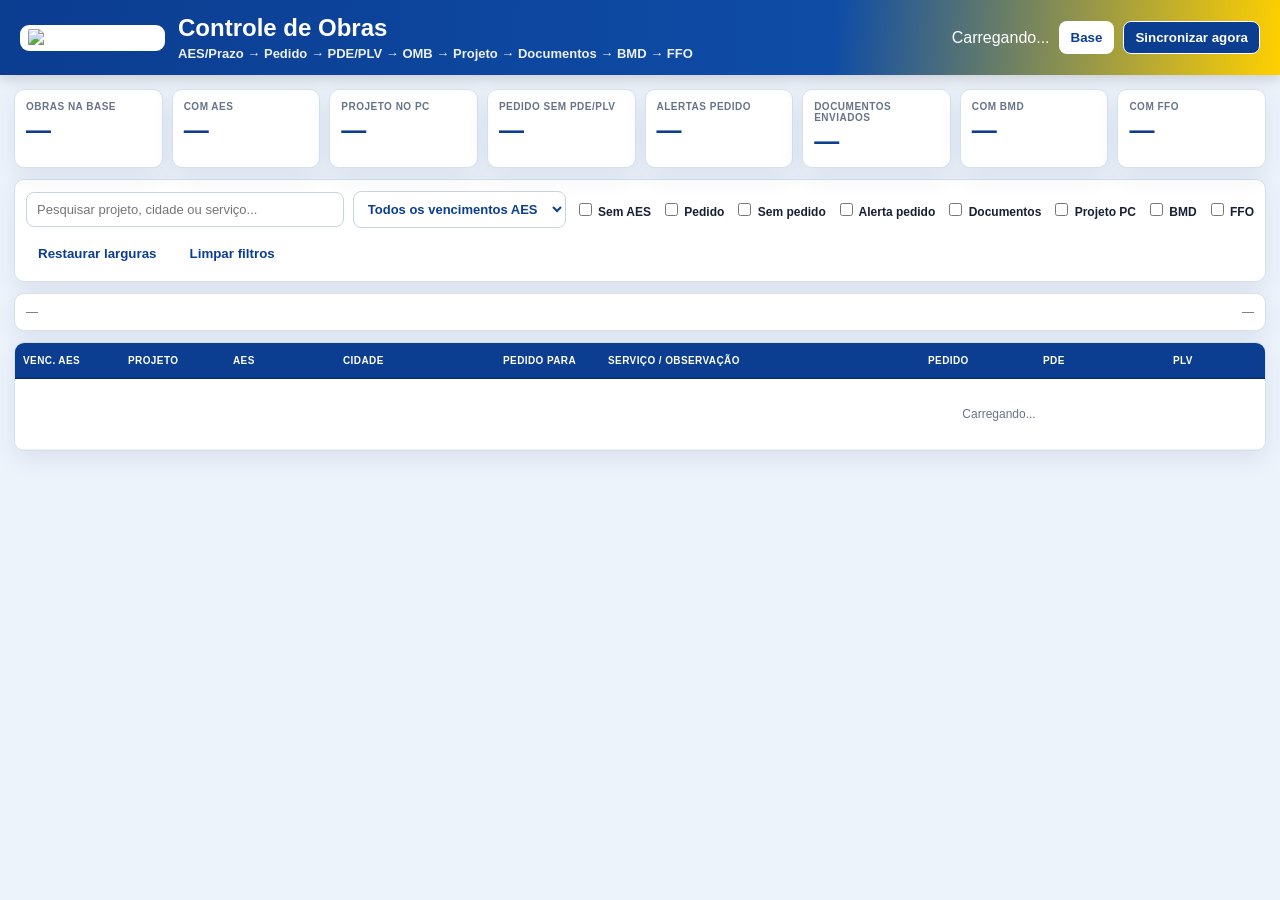
==== commit f1e20ba6: "Add resizable columns, header sorting and city/deadline manual edits" ====
--- a/controle_obras_hagap/apps_script/Index.html
+++ b/controle_obras_hagap/apps_script/Index.html
@@ -37,20 +37,30 @@
     .checks{display:flex;gap:10px;flex-wrap:wrap}.checks label{font-size:12px;font-weight:700}
     .statusline{display:flex;justify-content:space-between;gap:10px;align-items:center;color:var(--muted);font-size:12px}
     .table-shell{background:#fff;border:1px solid var(--linha);border-radius:10px;box-shadow:var(--sombra);overflow:auto;max-height:calc(100vh - 250px)}
-    table{border-collapse:separate;border-spacing:0;width:100%;min-width:1740px;background:#fff}
+    table{border-collapse:separate;border-spacing:0;table-layout:fixed;width:max-content;min-width:100%;background:#fff}
     thead th{
       position:sticky;top:0;z-index:20;background:var(--azul);color:#fff;text-align:left;
-      padding:9px 8px;font-size:10px;text-transform:uppercase;letter-spacing:.04em;
-      border-bottom:2px solid #083372;white-space:nowrap
-    }
-    td{padding:8px;border-bottom:1px solid #edf1f6;font-size:12px;vertical-align:top}
+      padding:0;font-size:10px;text-transform:uppercase;letter-spacing:.04em;
+      border-bottom:2px solid #083372;white-space:nowrap;user-select:none
+    }
+    .thbox{position:relative;display:flex;align-items:center;height:34px;padding:0 15px 0 8px}
+    .thsort{cursor:pointer;display:flex;align-items:center;gap:5px;width:100%;height:100%}
+    .sortmark{font-size:10px;opacity:.8}
+    .resize-handle{position:absolute;right:-3px;top:0;width:7px;height:100%;cursor:col-resize;z-index:30}
+    .resize-handle:hover,.resize-handle.active{background:rgba(255,208,0,.75)}
+    td{padding:8px;border-bottom:1px solid #edf1f6;font-size:12px;vertical-align:top;overflow:hidden;overflow-wrap:anywhere}
+    .cell-edit{display:flex;align-items:flex-start;gap:5px;min-width:0}
+    .cell-edit>span:first-child{min-width:0;overflow-wrap:anywhere}
+    .editbtn{flex:0 0 auto;border:0;background:transparent;color:var(--azul);font-weight:900;cursor:pointer;padding:0 2px;font-size:13px}
+    .editbtn:hover{background:#e3edff;border-radius:4px}
+    .ajustado{display:block;color:var(--ambar);font-size:9px;font-weight:900;margin-top:2px}
     tbody tr.data-row:hover{background:#f7faff}
     .group-row td{
       background:#dce9fb;color:#0a3f87;font-weight:900;font-size:12px;padding:8px 10px;
       border-top:5px solid var(--bg);border-bottom:1px solid #c4d5eb
     }
     .projeto{color:var(--azul);font-weight:900;cursor:pointer;border:0;background:transparent;padding:0;font-size:13px}
-    .servico{font-weight:700;line-height:1.35;max-width:300px}.muted{color:var(--muted);font-size:10px;margin-top:3px}
+    .servico{font-weight:700;line-height:1.35;max-width:100%}.muted{color:var(--muted);font-size:10px;margin-top:3px}
     .badge{display:inline-flex;align-items:center;justify-content:center;border-radius:999px;padding:4px 7px;font-size:10px;font-weight:900;background:#f0f2f5;color:#8994a3;white-space:nowrap}
     .ok{background:var(--verdebg);color:var(--verde)}.warn{background:var(--ambarbg);color:var(--ambar)}
     .danger{background:var(--vermelhobg);color:var(--vermelho)}.today{background:#ffe7c2;color:#9b4d00}
@@ -115,6 +125,7 @@
       <label><input id="fBmd" type="checkbox" onchange="filtrar()"> BMD</label>
       <label><input id="fFfo" type="checkbox" onchange="filtrar()"> FFO</label>
     </div>
+    <button class="btn" onclick="restaurarLarguras()">Restaurar larguras</button>
     <button class="btn" onclick="limpar()">Limpar filtros</button>
   </section>
 
@@ -126,24 +137,41 @@
   </section>
 
   <div class="table-shell">
-    <table>
+    <table id="tabelaObras">
+      <colgroup>
+        <col data-col="prazoAes" style="width:105px">
+        <col data-col="projeto" style="width:105px">
+        <col data-col="aes" style="width:110px">
+        <col data-col="municipio" style="width:160px">
+        <col data-col="dataSolicitada" style="width:105px">
+        <col data-col="servicoResumo" style="width:320px">
+        <col data-col="pedido" style="width:115px">
+        <col data-col="pde" style="width:130px">
+        <col data-col="plv" style="width:130px">
+        <col data-col="omb" style="width:130px">
+        <col data-col="projetoPdf" style="width:115px">
+        <col data-col="documentos" style="width:125px">
+        <col data-col="bmd" style="width:120px">
+        <col data-col="ffo" style="width:120px">
+        <col data-col="abrir" style="width:78px">
+      </colgroup>
       <thead>
         <tr>
-          <th>Venc. AES</th>
-          <th>Projeto</th>
-          <th>AES</th>
-          <th>Cidade</th>
-          <th>Pedido para</th>
-          <th>Serviço / observação</th>
-          <th>Pedido</th>
-          <th>PDE</th>
-          <th>PLV</th>
-          <th>OMB</th>
-          <th>Projeto PDF</th>
-          <th>Documentos</th>
-          <th>BMD</th>
-          <th>FFO</th>
-          <th></th>
+          <th data-col="prazoAes"><div class="thbox"><span class="thsort" onclick="ordenar('prazoAes')">Venc. AES<span class="sortmark" id="sort-prazoAes"></span></span><span class="resize-handle" data-col="prazoAes"></span></div></th>
+          <th data-col="projeto"><div class="thbox"><span class="thsort" onclick="ordenar('projeto')">Projeto<span class="sortmark" id="sort-projeto"></span></span><span class="resize-handle" data-col="projeto"></span></div></th>
+          <th data-col="aes"><div class="thbox"><span class="thsort" onclick="ordenar('aes')">AES<span class="sortmark" id="sort-aes"></span></span><span class="resize-handle" data-col="aes"></span></div></th>
+          <th data-col="municipio"><div class="thbox"><span class="thsort" onclick="ordenar('municipio')">Cidade<span class="sortmark" id="sort-municipio"></span></span><span class="resize-handle" data-col="municipio"></span></div></th>
+          <th data-col="dataSolicitada"><div class="thbox"><span class="thsort" onclick="ordenar('dataSolicitada')">Pedido para<span class="sortmark" id="sort-dataSolicitada"></span></span><span class="resize-handle" data-col="dataSolicitada"></span></div></th>
+          <th data-col="servicoResumo"><div class="thbox"><span class="thsort" onclick="ordenar('servicoResumo')">Serviço / observação<span class="sortmark" id="sort-servicoResumo"></span></span><span class="resize-handle" data-col="servicoResumo"></span></div></th>
+          <th data-col="pedido"><div class="thbox"><span class="thsort" onclick="ordenar('pedido')">Pedido<span class="sortmark" id="sort-pedido"></span></span><span class="resize-handle" data-col="pedido"></span></div></th>
+          <th data-col="pde"><div class="thbox"><span class="thsort" onclick="ordenar('pde')">PDE<span class="sortmark" id="sort-pde"></span></span><span class="resize-handle" data-col="pde"></span></div></th>
+          <th data-col="plv"><div class="thbox"><span class="thsort" onclick="ordenar('plv')">PLV<span class="sortmark" id="sort-plv"></span></span><span class="resize-handle" data-col="plv"></span></div></th>
+          <th data-col="omb"><div class="thbox"><span class="thsort" onclick="ordenar('omb')">OMB<span class="sortmark" id="sort-omb"></span></span><span class="resize-handle" data-col="omb"></span></div></th>
+          <th data-col="projetoPdf"><div class="thbox"><span class="thsort" onclick="ordenar('projetoPdf')">Projeto PDF<span class="sortmark" id="sort-projetoPdf"></span></span><span class="resize-handle" data-col="projetoPdf"></span></div></th>
+          <th data-col="documentos"><div class="thbox"><span class="thsort" onclick="ordenar('documentos')">Documentos<span class="sortmark" id="sort-documentos"></span></span><span class="resize-handle" data-col="documentos"></span></div></th>
+          <th data-col="bmd"><div class="thbox"><span class="thsort" onclick="ordenar('bmd')">BMD<span class="sortmark" id="sort-bmd"></span></span><span class="resize-handle" data-col="bmd"></span></div></th>
+          <th data-col="ffo"><div class="thbox"><span class="thsort" onclick="ordenar('ffo')">FFO<span class="sortmark" id="sort-ffo"></span></span><span class="resize-handle" data-col="ffo"></span></div></th>
+          <th data-col="abrir"><div class="thbox"><span>Abrir</span><span class="resize-handle" data-col="abrir"></span></div></th>
         </tr>
       </thead>
       <tbody id="tbody"><tr><td colspan="15" class="empty">Carregando...</td></tr></tbody>
@@ -160,7 +188,13 @@
 
 <script>
   let base=null, linhas=[];
+  let ordem={campo:'prazoAes',dir:'asc'};
   const el=id=>document.getElementById(id);
+  const COLUNAS_PADRAO={
+    prazoAes:105,projeto:105,aes:110,municipio:160,dataSolicitada:105,
+    servicoResumo:320,pedido:115,pde:130,plv:130,omb:130,
+    projetoPdf:115,documentos:125,bmd:120,ffo:120,abrir:78
+  };
 
   function esc(v){
     return String(v??'').replace(/[&<>"']/g,c=>({'&':'&amp;','<':'&lt;','>':'&gt;','"':'&quot;',"'":'&#39;'}[c]));
@@ -218,6 +252,131 @@
     }
     return badge('—','');
   }
+
+  function ordenar(campo){
+    if(ordem.campo===campo){
+      ordem.dir=ordem.dir==='asc'?'desc':'asc';
+    }else{
+      ordem={campo:campo,dir:'asc'};
+    }
+    filtrar();
+  }
+
+  function atualizarSetas(){
+    document.querySelectorAll('.sortmark').forEach(x=>x.textContent='');
+    const alvo=el('sort-'+ordem.campo);
+    if(alvo)alvo.textContent=ordem.dir==='asc'?'▲':'▼';
+  }
+
+  function valorOrdem(p,campo){
+    switch(campo){
+      case 'prazoAes': return chaveData(p.prazoAes);
+      case 'projeto': return String(p.projeto||'');
+      case 'aes': return String(p.aes||'');
+      case 'municipio': return String(p.municipio||'');
+      case 'dataSolicitada': return chaveData(p.dataSolicitada);
+      case 'servicoResumo': return String(p.servicoResumo||'');
+      case 'pedido': return p.pedido?1:0;
+      case 'pde': return Number(p.qtdPde||0);
+      case 'plv': return Number(p.qtdPlv||0);
+      case 'omb': return Number(p.qtdOmb||0);
+      case 'projetoPdf': return p.temProjetoPdf?1:0;
+      case 'documentos': return p.docFinal?2:(p.docParcial?1:0);
+      case 'bmd': return p.temBmd?1:0;
+      case 'ffo': return p.temFfo?1:0;
+      default: return '';
+    }
+  }
+
+  function comparar(a,b){
+    const va=valorOrdem(a,ordem.campo), vb=valorOrdem(b,ordem.campo);
+    let r=0;
+    if(typeof va==='number'&&typeof vb==='number'){
+      r=va-vb;
+    }else{
+      const sa=String(va??''), sb=String(vb??'');
+      const vazioA=!sa||sa==='9999-99-99', vazioB=!sb||sb==='9999-99-99';
+      if(vazioA&&!vazioB)r=1;
+      else if(!vazioA&&vazioB)r=-1;
+      else r=sa.localeCompare(sb,'pt-BR',{numeric:true,sensitivity:'base'});
+    }
+    return ordem.dir==='asc'?r:-r;
+  }
+
+  function aplicarLargurasSalvas(){
+    document.querySelectorAll('col[data-col]').forEach(col=>{
+      const k=col.dataset.col;
+      const v=Number(localStorage.getItem('hagap_col_'+k)||COLUNAS_PADRAO[k]||100);
+      col.style.width=Math.max(55,v)+'px';
+    });
+  }
+
+  function iniciarResize(){
+    aplicarLargurasSalvas();
+    document.querySelectorAll('.resize-handle').forEach(handle=>{
+      handle.onmousedown=e=>{
+        e.preventDefault();
+        e.stopPropagation();
+        handle.classList.add('active');
+        const key=handle.dataset.col;
+        const col=document.querySelector('col[data-col="'+key+'"]');
+        if(!col)return;
+        const startX=e.clientX;
+        const startW=col.getBoundingClientRect().width;
+
+        const move=ev=>{
+          const w=Math.max(55,startW+(ev.clientX-startX));
+          col.style.width=w+'px';
+        };
+        const up=()=>{
+          document.removeEventListener('mousemove',move);
+          document.removeEventListener('mouseup',up);
+          handle.classList.remove('active');
+          localStorage.setItem('hagap_col_'+key,Math.round(col.getBoundingClientRect().width));
+        };
+        document.addEventListener('mousemove',move);
+        document.addEventListener('mouseup',up);
+      };
+    });
+  }
+
+  function restaurarLarguras(){
+    Object.keys(COLUNAS_PADRAO).forEach(k=>localStorage.removeItem('hagap_col_'+k));
+    aplicarLargurasSalvas();
+  }
+
+  function editarCampo(projeto,campo,atual){
+    const prazo=campo==='PRAZO_AES';
+    const nome=prazo?'prazo da AES':'cidade';
+    const dica=prazo?'Use DD/MM/AAAA.':'Digite o município correto.';
+    const v=prompt('Editar '+nome+' do projeto '+projeto+'\n'+dica+'\n\nDeixe vazio para voltar ao valor da base.',atual||'');
+    if(v===null)return;
+
+    const limpo=String(v).trim();
+    if(prazo&&limpo&&!/^\d{2}\/\d{2}\/\d{4}$/.test(limpo)){
+      alert('Data inválida. Use DD/MM/AAAA.');
+      return;
+    }
+
+    if(!limpo&&!confirm('Remover o ajuste manual e voltar ao valor original da base?'))return;
+
+    google.script.run
+      .withSuccessHandler(()=>carregar())
+      .withFailureHandler(err=>alert(err.message||err))
+      .salvarAjusteProjeto(projeto,campo,limpo);
+  }
+
+  function campoEditavel(p,campo){
+    if(campo==='MUNICIPIO'){
+      return '<div class="cell-edit"><span>'+esc(p.municipio||'—')+
+        (p.ajusteMunicipio?'<span class="ajustado">AJUSTADO</span>':'')+
+        '</span><button class="editbtn" title="Editar cidade" onclick="editarCampo(\''+esc(p.projeto)+'\',\'MUNICIPIO\',\''+esc(p.municipio||'')+'\')">✎</button></div>';
+    }
+    return '<div class="cell-edit"><span>'+esc(p.prazoAes||'—')+
+      (p.ajustePrazo?'<span class="ajustado">AJUSTADO</span>':'')+
+      '</span><button class="editbtn" title="Editar prazo da AES" onclick="editarCampo(\''+esc(p.projeto)+'\',\'PRAZO_AES\',\''+esc(p.prazoAes||'')+'\')">✎</button></div>';
+  }
+
 
   function carregar(){
     google.script.run
@@ -237,6 +396,7 @@
           (d.basePcAtualizada?' · Base AES/PC: '+fmtDataHora(d.basePcAtualizada):'');
         montarMeses();
         filtrar();
+        aplicarLargurasSalvas();
       })
       .withFailureHandler(err=>{
         el('tbody').innerHTML='<tr><td colspan="15" class="empty">Erro: '+esc(err.message||err)+'</td></tr>';
@@ -282,55 +442,63 @@
   function renderTabela(arr){
     if(!arr.length){
       el('tbody').innerHTML='<tr><td colspan="15" class="empty">Nenhuma obra encontrada.</td></tr>';
+      atualizarSetas();
       return;
     }
 
-    const grupos={};
-    arr.forEach(p=>{
-      const k=p.prazoAes||'SEM_AES';
-      if(!grupos[k])grupos[k]=[];
-      grupos[k].push(p);
-    });
-
-    const chaves=Object.keys(grupos).sort((a,b)=>{
-      if(a==='SEM_AES')return 1;if(b==='SEM_AES')return -1;
-      return chaveData(a).localeCompare(chaveData(b));
-    });
-
+    const ordenadas=[...arr].sort(comparar);
     let html='';
-    chaves.forEach(data=>{
-      const obras=grupos[data].sort((a,b)=>{
-        const da=chaveData(a.dataSolicitada), db=chaveData(b.dataSolicitada);
-        if(da!==db)return da.localeCompare(db);
-        return a.projeto.localeCompare(b.projeto);
+
+    if(ordem.campo==='prazoAes'){
+      const grupos={};
+      ordenadas.forEach(p=>{
+        const k=p.prazoAes||'SEM_AES';
+        if(!grupos[k])grupos[k]=[];
+        grupos[k].push(p);
       });
 
-      html+='<tr class="group-row"><td colspan="15">'+
-        (data==='SEM_AES'?'[AES NÃO LOCALIZADA]':'VENCIMENTO AES — '+esc(data))+
-        ' · '+obras.length+' obra(s)</td></tr>';
-
-      html+=obras.map(p=>'<tr class="data-row">'+
-        '<td>'+esc(p.prazoAes||'—')+'</td>'+
-        '<td><button class="projeto" onclick="detalhes(\''+esc(p.projeto)+'\')">'+esc(p.projeto)+'</button></td>'+
-        '<td>'+(p.aes?statusLink(p.aesUrl,'AES '+p.aes,'blue',p.arquivoAes):badge('—',''))+'</td>'+
-        '<td>'+esc(p.municipio||'—')+'</td>'+
-        '<td>'+esc(p.dataSolicitada||'—')+'</td>'+
-        '<td><div class="servico">'+esc(p.servicoResumo||'—')+'</div>'+
-          (p.ultimoPedido&&p.ultimoPedido.horaInicio?'<div class="muted">'+esc(p.ultimoPedido.horaInicio)+(p.ultimoPedido.horaFim?' às '+esc(p.ultimoPedido.horaFim):'')+'</div>':'')+
-        '</td>'+
-        '<td>'+pedidoHtml(p)+'</td>'+
-        '<td>'+linksEmail(p.linksPde,'PDE')+'</td>'+
-        '<td>'+linksEmail(p.linksPlv,'PLV')+'</td>'+
-        '<td>'+linksEmail(p.linksOmb,'OMB')+'</td>'+
-        '<td>'+projetoHtml(p)+'</td>'+
-        '<td>'+docsHtml(p)+'</td>'+
-        '<td>'+bmdHtml(p)+'</td>'+
-        '<td>'+ffoHtml(p)+'</td>'+
-        '<td><button class="btn" onclick="detalhes(\''+esc(p.projeto)+'\')">Abrir</button></td>'+
-      '</tr>').join('');
-    });
+      const chaves=Object.keys(grupos).sort((a,b)=>{
+        const aa=a==='SEM_AES'?'9999-99-99':chaveData(a);
+        const bb=b==='SEM_AES'?'9999-99-99':chaveData(b);
+        const r=aa.localeCompare(bb);
+        return ordem.dir==='asc'?r:-r;
+      });
+
+      chaves.forEach(data=>{
+        html+='<tr class="group-row"><td colspan="15">'+
+          (data==='SEM_AES'?'[AES NÃO LOCALIZADA]':'VENCIMENTO AES — '+esc(data))+
+          ' · '+grupos[data].length+' obra(s)</td></tr>';
+        html+=grupos[data].map(linhaProjeto).join('');
+      });
+    }else{
+      html=ordenadas.map(linhaProjeto).join('');
+    }
 
     el('tbody').innerHTML=html;
+    atualizarSetas();
+    aplicarLargurasSalvas();
+  }
+
+  function linhaProjeto(p){
+    return '<tr class="data-row">'+
+      '<td>'+campoEditavel(p,'PRAZO_AES')+'</td>'+
+      '<td><button class="projeto" onclick="detalhes(\''+esc(p.projeto)+'\')">'+esc(p.projeto)+'</button></td>'+
+      '<td>'+(p.aes?statusLink(p.aesUrl,'AES '+p.aes,'blue',p.arquivoAes):badge('—',''))+'</td>'+
+      '<td>'+campoEditavel(p,'MUNICIPIO')+'</td>'+
+      '<td>'+esc(p.dataSolicitada||'—')+'</td>'+
+      '<td><div class="servico">'+esc(p.servicoResumo||'—')+'</div>'+
+        (p.ultimoPedido&&p.ultimoPedido.horaInicio?'<div class="muted">'+esc(p.ultimoPedido.horaInicio)+(p.ultimoPedido.horaFim?' às '+esc(p.ultimoPedido.horaFim):'')+'</div>':'')+
+      '</td>'+
+      '<td>'+pedidoHtml(p)+'</td>'+
+      '<td>'+linksEmail(p.linksPde,'PDE')+'</td>'+
+      '<td>'+linksEmail(p.linksPlv,'PLV')+'</td>'+
+      '<td>'+linksEmail(p.linksOmb,'OMB')+'</td>'+
+      '<td>'+projetoHtml(p)+'</td>'+
+      '<td>'+docsHtml(p)+'</td>'+
+      '<td>'+bmdHtml(p)+'</td>'+
+      '<td>'+ffoHtml(p)+'</td>'+
+      '<td><button class="btn" onclick="detalhes(\''+esc(p.projeto)+'\')">Abrir</button></td>'+
+    '</tr>';
   }
 
   function limpar(){
@@ -363,7 +531,11 @@
           html+='<div class="pcbox"><h3>Base AES / arquivos do PC</h3>'+
             '<div><strong>AES:</strong> '+esc(pc.aes||'—')+
             ' &nbsp; <strong>Prazo:</strong> '+esc(pc.prazoAes||'—')+
+            ' <button class="editbtn" onclick="editarCampo(\''+esc(projeto)+'\',\'PRAZO_AES\',\''+esc(pc.prazoAes||'')+'\')">✎</button>'+
+            (pc.ajustePrazo?'<span class="ajustado">Fonte original: '+esc(pc.prazoAesFonte||'—')+'</span>':'')+
             ' &nbsp; <strong>Local:</strong> '+esc(pc.local||'—')+
+            ' <button class="editbtn" onclick="editarCampo(\''+esc(projeto)+'\',\'MUNICIPIO\',\''+esc(pc.local||'')+'\')">✎</button>'+
+            (pc.ajusteMunicipio?'<span class="ajustado">Fonte original: '+esc(pc.localFonte||'—')+'</span>':'')+
             ' &nbsp; <strong>Status:</strong> '+esc(pc.statusPc||'—')+'</div>'+
             '<div class="filegrid">'+
               (pc.aesUrl?'<a class="filelink" href="'+esc(pc.aesUrl)+'" target="_blank">Abrir AES</a>':'')+
@@ -406,6 +578,7 @@
   function fechar(){el('modal').classList.add('hidden')}
   function fecharFora(e){if(e.target===el('modal'))fechar()}
 
+  iniciarResize();
   carregar();
   setInterval(carregar,60000);
 </script>
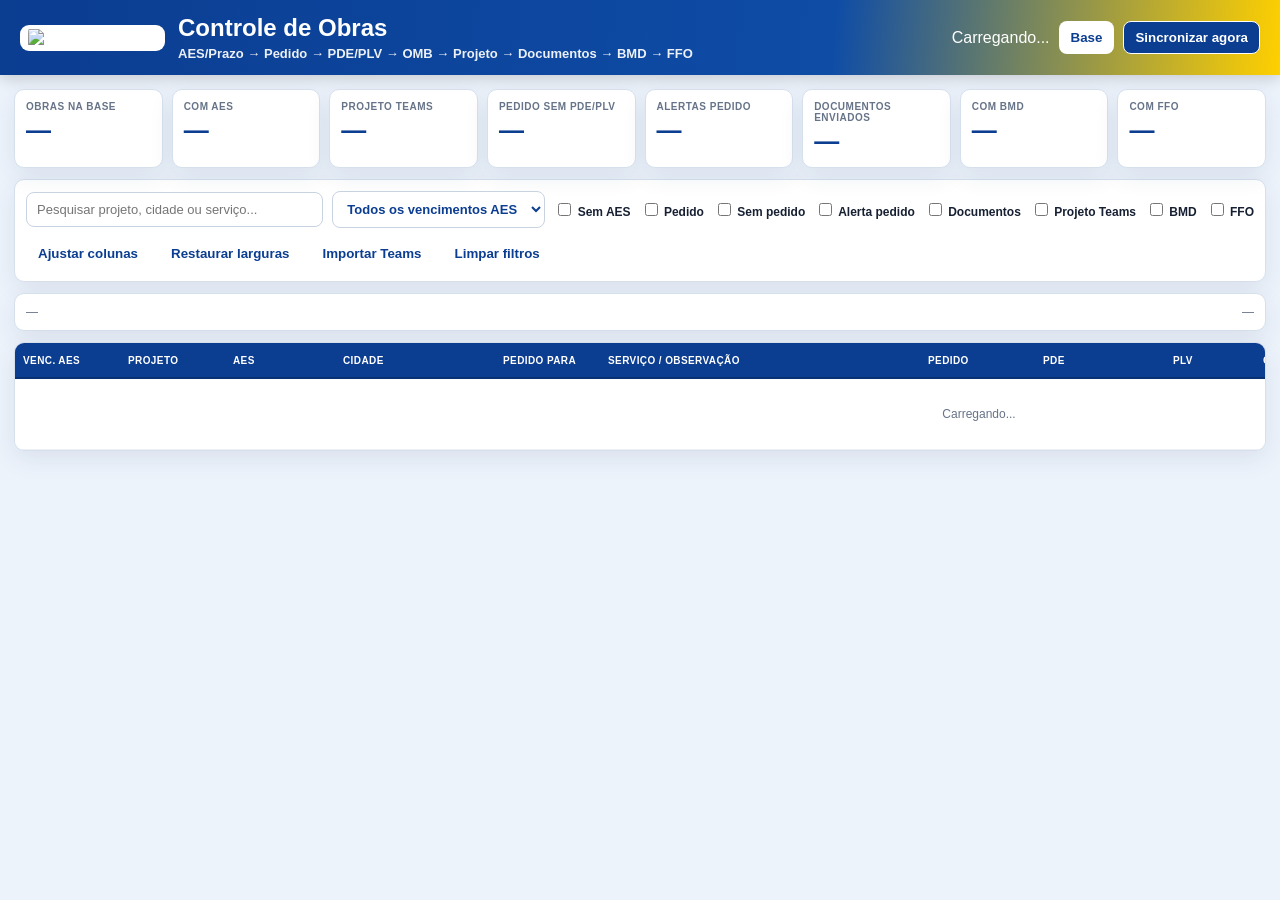
==== commit 417e024c: "Add reliable column width controls and Teams-only import UI" ====
--- a/controle_obras_hagap/apps_script/Index.html
+++ b/controle_obras_hagap/apps_script/Index.html
@@ -104,7 +104,7 @@
   <section class="cards">
     <div class="card"><div class="label">Obras na base</div><div id="kTotal" class="value">—</div></div>
     <div class="card"><div class="label">Com AES</div><div id="kAes" class="value">—</div></div>
-    <div class="card"><div class="label">Projeto no PC</div><div id="kProjeto" class="value">—</div></div>
+    <div class="card"><div class="label">Projeto Teams</div><div id="kProjeto" class="value">—</div></div>
     <div class="card"><div class="label">Pedido sem PDE/PLV</div><div id="kSemLib" class="value">—</div></div>
     <div class="card"><div class="label">Alertas pedido</div><div id="kAlertas" class="value">—</div></div>
     <div class="card"><div class="label">Documentos enviados</div><div id="kDocs" class="value">—</div></div>
@@ -121,11 +121,14 @@
       <label><input id="fSemPedido" type="checkbox" onchange="filtrar()"> Sem pedido</label>
       <label><input id="fAlerta" type="checkbox" onchange="filtrar()"> Alerta pedido</label>
       <label><input id="fDocs" type="checkbox" onchange="filtrar()"> Documentos</label>
-      <label><input id="fProjeto" type="checkbox" onchange="filtrar()"> Projeto PC</label>
+      <label><input id="fProjeto" type="checkbox" onchange="filtrar()"> Projeto Teams</label>
       <label><input id="fBmd" type="checkbox" onchange="filtrar()"> BMD</label>
       <label><input id="fFfo" type="checkbox" onchange="filtrar()"> FFO</label>
     </div>
+    <button class="btn" onclick="abrirColunas()">Ajustar colunas</button>
     <button class="btn" onclick="restaurarLarguras()">Restaurar larguras</button>
+    <button class="btn" onclick="el('arquivoTeams').click()">Importar Teams</button>
+    <input id="arquivoTeams" type="file" accept=".json,application/json" style="display:none" onchange="importarTeamsArquivo(event)">
     <button class="btn" onclick="limpar()">Limpar filtros</button>
   </section>
 
@@ -147,7 +150,7 @@
         <col data-col="servicoResumo" style="width:320px">
         <col data-col="pedido" style="width:115px">
         <col data-col="pde" style="width:130px">
-        <col data-col="plv" style="width:130px">
+        <col data-col="plv" style="width:90px">
         <col data-col="omb" style="width:130px">
         <col data-col="projetoPdf" style="width:115px">
         <col data-col="documentos" style="width:125px">
@@ -179,6 +182,13 @@
   </div>
 </main>
 
+<div id="modalColunas" class="modal hidden" onclick="fecharColunasFora(event)">
+  <div class="modalbox" style="width:min(760px,95vw)">
+    <div class="mhead"><h2>Ajustar largura das colunas</h2><button class="close" onclick="fecharColunas()">×</button></div>
+    <div id="colunasBody" class="timeline"></div>
+  </div>
+</div>
+
 <div id="modal" class="modal hidden" onclick="fecharFora(event)">
   <div class="modalbox">
     <div class="mhead"><h2 id="mtitle">Projeto</h2><button class="close" onclick="fechar()">×</button></div>
@@ -192,7 +202,7 @@
   const el=id=>document.getElementById(id);
   const COLUNAS_PADRAO={
     prazoAes:105,projeto:105,aes:110,municipio:160,dataSolicitada:105,
-    servicoResumo:320,pedido:115,pde:130,plv:130,omb:130,
+    servicoResumo:320,pedido:115,pde:130,plv:90,omb:130,
     projetoPdf:115,documentos:125,bmd:120,ffo:120,abrir:78
   };
 
@@ -224,7 +234,9 @@
 
   function projetoHtml(p){
     if(!p.projetoUrls||!p.projetoUrls.length)return badge('—','');
-    return statusLink(p.projetoUrls[0].url,'PDF '+p.projetoUrls.length,'blue','Abrir '+p.projetoUrls[0].nome);
+    const primeiro=p.projetoUrls[0]||{};
+    if(primeiro.url)return statusLink(primeiro.url,'PDF '+p.projetoUrls.length,'blue','Abrir '+primeiro.nome);
+    return badge('PDF '+p.projetoUrls.length,'blue');
   }
 
   function docsHtml(p){
@@ -234,8 +246,8 @@
   }
 
   function bmdHtml(p){
-    if(p.bmdsPc&&p.bmdsPc.length){
-      return '<div class="statusstack">'+p.bmdsPc.map((x,i)=>statusLink(x.url,'BMD '+(i+1),'blue',x.arquivo)).join('')+'</div>';
+    if(p.bmdsTeams&&p.bmdsTeams.length){
+      return '<div class="statusstack">'+p.bmdsTeams.map((x,i)=>x.url?statusLink(x.url,'BMD '+(i+1),'blue',x.arquivo):badge('BMD '+(i+1),'blue')).join('')+'</div>';
     }
     if(p.bmdLinks&&p.bmdLinks.length){
       return '<div class="statusstack">'+p.bmdLinks.map((x,i)=>statusLink(x.urlEmail,'BMD '+(i+1),x.status==='PARCIAL'?'warn':'blue',x.anexo)).join('')+'</div>';
@@ -244,8 +256,8 @@
   }
 
   function ffoHtml(p){
-    if(p.ffosPc&&p.ffosPc.length){
-      return '<div class="statusstack">'+p.ffosPc.map((x,i)=>statusLink(x.url,'FFO '+(i+1),'final',x.arquivo)).join('')+'</div>';
+    if(p.ffosTeams&&p.ffosTeams.length){
+      return '<div class="statusstack">'+p.ffosTeams.map((x,i)=>x.url?statusLink(x.url,'FFO '+(i+1),'final',x.arquivo):badge('FFO '+(i+1),'final')).join('')+'</div>';
     }
     if(p.ffoLinks&&p.ffoLinks.length){
       return '<div class="statusstack">'+p.ffoLinks.map((x,i)=>statusLink(x.urlEmail,'FFO '+(i+1),'final',x.anexo)).join('')+'</div>';
@@ -378,6 +390,71 @@
   }
 
 
+  function abrirColunas(){
+    const nomes={
+      prazoAes:'Venc. AES',projeto:'Projeto',aes:'AES',municipio:'Cidade',
+      dataSolicitada:'Pedido para',servicoResumo:'Serviço / observação',
+      pedido:'Pedido',pde:'PDE',plv:'PLV',omb:'OMB',projetoPdf:'Projeto PDF',
+      documentos:'Documentos',bmd:'BMD',ffo:'FFO',abrir:'Abrir'
+    };
+    el('colunasBody').innerHTML=Object.keys(COLUNAS_PADRAO).map(k=>{
+      const col=document.querySelector('col[data-col="'+k+'"]');
+      const atual=Math.round(col?col.getBoundingClientRect().width:COLUNAS_PADRAO[k]);
+      return '<div style="display:grid;grid-template-columns:180px 1fr 80px;gap:10px;align-items:center;margin-bottom:10px">'+
+        '<strong>'+esc(nomes[k]||k)+'</strong>'+
+        '<input type="range" min="55" max="600" value="'+atual+'" oninput="ajustarColunaInput(\''+k+'\',this.value);this.nextElementSibling.value=this.value">'+
+        '<input type="number" min="55" max="600" value="'+atual+'" oninput="ajustarColunaInput(\''+k+'\',this.value);this.previousElementSibling.value=this.value">'+
+      '</div>';
+    }).join('');
+    el('modalColunas').classList.remove('hidden');
+  }
+
+  function ajustarColunaInput(k,v){
+    const n=Math.max(55,Math.min(600,Number(v)||COLUNAS_PADRAO[k]||100));
+    const col=document.querySelector('col[data-col="'+k+'"]');
+    if(col)col.style.width=n+'px';
+    localStorage.setItem('hagap_col_'+k,Math.round(n));
+  }
+
+  function fecharColunas(){el('modalColunas').classList.add('hidden')}
+  function fecharColunasFora(e){if(e.target===el('modalColunas'))fecharColunas()}
+
+  function importarTeamsArquivo(ev){
+    const arq=ev.target.files&&ev.target.files[0];
+    if(!arq)return;
+    const reader=new FileReader();
+    reader.onload=()=>{
+      const txt=String(reader.result||'');
+      try{
+        const dados=JSON.parse(txt);
+        if(!Array.isArray(dados))throw new Error('O JSON não contém uma lista.');
+      }catch(e){
+        alert('Arquivo Teams inválido: '+e.message);
+        ev.target.value='';
+        return;
+      }
+
+      if(!confirm('Importar esta base Teams e substituir a BASE_TEAMS atual?')) {
+        ev.target.value='';
+        return;
+      }
+
+      google.script.run
+        .withSuccessHandler(r=>{
+          alert('BASE_TEAMS importada: '+(r.registros||0)+' projeto(s).');
+          ev.target.value='';
+          carregar();
+        })
+        .withFailureHandler(err=>{
+          alert(err.message||err);
+          ev.target.value='';
+        })
+        .importarBaseTeams(txt);
+    };
+    reader.readAsText(arq,'UTF-8');
+  }
+
+
   function carregar(){
     google.script.run
       .withSuccessHandler(d=>{
@@ -393,7 +470,7 @@
         el('kFfo').textContent=d.resumo.comFfo||0;
         el('syncTxt').textContent=d.ultimaSync?'Atualizado: '+fmtDataHora(d.ultimaSync):'Aguardando sincronização';
         el('statusBase').textContent=(d.backfillConcluido?'Gmail histórico concluído':'Gmail histórico em carga')+
-          (d.basePcAtualizada?' · Base AES/PC: '+fmtDataHora(d.basePcAtualizada):'');
+          (d.baseTeamsAtualizada?' · Teams: '+fmtDataHora(d.baseTeamsAtualizada):' · Fonte antiga do site: DESATIVADA');
         montarMeses();
         filtrar();
         aplicarLargurasSalvas();
@@ -526,24 +603,23 @@
       .withSuccessHandler(d=>{
         let html='';
 
-        if(d.pc){
-          const pc=d.pc;
-          html+='<div class="pcbox"><h3>Base AES / arquivos do PC</h3>'+
+        if(d.teams){
+          const pc=d.teams;
+          html+='<div class="pcbox"><h3>Fonte Teams / SharePoint</h3>'+
             '<div><strong>AES:</strong> '+esc(pc.aes||'—')+
             ' &nbsp; <strong>Prazo:</strong> '+esc(pc.prazoAes||'—')+
             ' <button class="editbtn" onclick="editarCampo(\''+esc(projeto)+'\',\'PRAZO_AES\',\''+esc(pc.prazoAes||'')+'\')">✎</button>'+
-            (pc.ajustePrazo?'<span class="ajustado">Fonte original: '+esc(pc.prazoAesFonte||'—')+'</span>':'')+
-            ' &nbsp; <strong>Local:</strong> '+esc(pc.local||'—')+
+            ' &nbsp; <strong>Município:</strong> '+esc(pc.local||'—')+
             ' <button class="editbtn" onclick="editarCampo(\''+esc(projeto)+'\',\'MUNICIPIO\',\''+esc(pc.local||'')+'\')">✎</button>'+
-            (pc.ajusteMunicipio?'<span class="ajustado">Fonte original: '+esc(pc.localFonte||'—')+'</span>':'')+
-            ' &nbsp; <strong>Status:</strong> '+esc(pc.statusPc||'—')+'</div>'+
+            '</div>'+
+            ((pc.divergencias&&pc.divergencias.length)?'<div class="meta"><strong>Divergências Teams:</strong> '+esc(pc.divergencias.join(' | '))+'</div>':'')+
             '<div class="filegrid">'+
-              (pc.aesUrl?'<a class="filelink" href="'+esc(pc.aesUrl)+'" target="_blank">Abrir AES</a>':'')+
-              (pc.projetos||[]).map(x=>'<a class="filelink" href="'+esc(x.url)+'" target="_blank">'+esc(x.nome)+'</a>').join('')+
-              (pc.bmds||[]).map(x=>'<a class="filelink" href="'+esc(x.url)+'" target="_blank">'+esc(x.arquivo)+'</a>').join('')+
-              (pc.ffos||[]).map(x=>'<a class="filelink" href="'+esc(x.url)+'" target="_blank">'+esc(x.arquivo)+'</a>').join('')+
+              (pc.projetos||[]).map(x=>x.url?'<a class="filelink" href="'+esc(x.url)+'" target="_blank">'+esc(x.nome||x.arquivo||'Projeto')+'</a>':'<span class="filelink">'+esc(x.nome||x.arquivo||x)+'</span>').join('')+
+              (pc.bmds||[]).map(x=>x.url?'<a class="filelink" href="'+esc(x.url)+'" target="_blank">'+esc(x.arquivo||'BMD')+'</a>':'<span class="filelink">'+esc(x.arquivo||x)+'</span>').join('')+
+              (pc.ffos||[]).map(x=>x.url?'<a class="filelink" href="'+esc(x.url)+'" target="_blank">'+esc(x.arquivo||'FFO')+'</a>':'<span class="filelink">'+esc(x.arquivo||x)+'</span>').join('')+
             '</div></div>';
         }
+
 
         if(!d.eventos.length){
           html+='<div class="empty">Sem eventos de Gmail para este projeto.</div>';
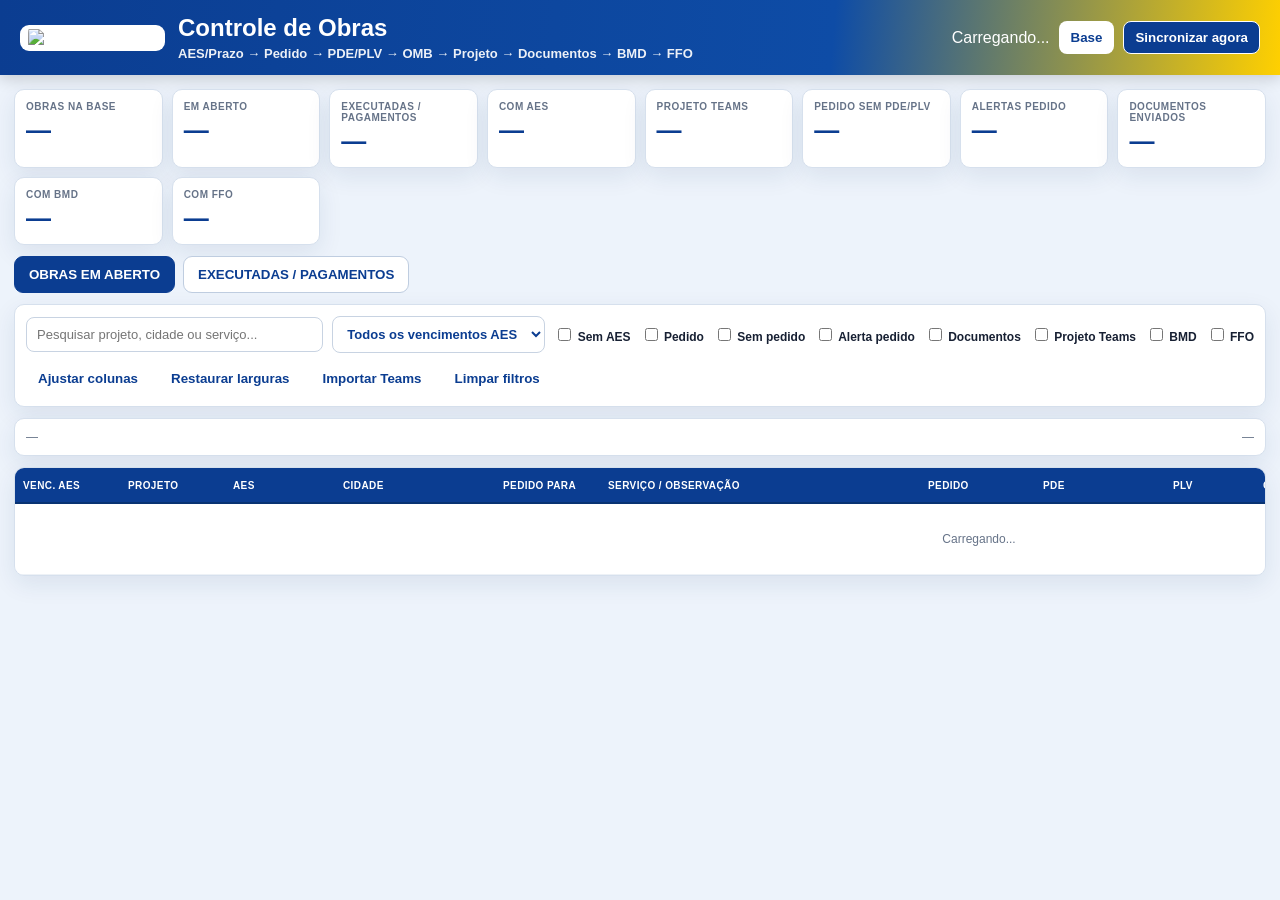
==== commit cff905f0: "Separate executed works into payment tab and flag missing Teams source" ====
--- a/controle_obras_hagap/apps_script/Index.html
+++ b/controle_obras_hagap/apps_script/Index.html
@@ -36,6 +36,10 @@
     .toolbar input[type=search]{flex:1;min-width:250px}.toolbar select{min-width:185px;font-weight:700;color:var(--azul)}
     .checks{display:flex;gap:10px;flex-wrap:wrap}.checks label{font-size:12px;font-weight:700}
     .statusline{display:flex;justify-content:space-between;gap:10px;align-items:center;color:var(--muted);font-size:12px}
+    .tabs{display:flex;gap:8px;margin-bottom:11px}
+    .tab{border:1px solid #bfcde0;background:#fff;color:var(--azul);font-weight:900;border-radius:9px;padding:10px 14px;cursor:pointer}
+    .tab.active{background:var(--azul);color:#fff;border-color:var(--azul)}
+    .sourcewarn{background:#fff3cd;border:1px solid #efd98a;color:#704f00;border-radius:9px;padding:10px 12px;margin-bottom:11px;font-weight:800;font-size:12px}
     .table-shell{background:#fff;border:1px solid var(--linha);border-radius:10px;box-shadow:var(--sombra);overflow:auto;max-height:calc(100vh - 250px)}
     table{border-collapse:separate;border-spacing:0;table-layout:fixed;width:max-content;min-width:100%;background:#fff}
     thead th{
@@ -103,6 +107,8 @@
 <main class="wrap">
   <section class="cards">
     <div class="card"><div class="label">Obras na base</div><div id="kTotal" class="value">—</div></div>
+    <div class="card"><div class="label">Em aberto</div><div id="kAbertas" class="value">—</div></div>
+    <div class="card"><div class="label">Executadas / pagamentos</div><div id="kExecutadas" class="value">—</div></div>
     <div class="card"><div class="label">Com AES</div><div id="kAes" class="value">—</div></div>
     <div class="card"><div class="label">Projeto Teams</div><div id="kProjeto" class="value">—</div></div>
     <div class="card"><div class="label">Pedido sem PDE/PLV</div><div id="kSemLib" class="value">—</div></div>
@@ -111,6 +117,13 @@
     <div class="card"><div class="label">Com BMD</div><div id="kBmd" class="value">—</div></div>
     <div class="card"><div class="label">Com FFO</div><div id="kFfo" class="value">—</div></div>
   </section>
+
+  <div id="sourceWarn" class="sourcewarn hidden"></div>
+
+  <div class="tabs">
+    <button id="tabAbertas" class="tab active" onclick="mudarAba('abertas')">OBRAS EM ABERTO</button>
+    <button id="tabExecutadas" class="tab" onclick="mudarAba('executadas')">EXECUTADAS / PAGAMENTOS</button>
+  </div>
 
   <section class="panel toolbar">
     <input id="busca" type="search" placeholder="Pesquisar projeto, cidade ou serviço..." oninput="filtrar()">
@@ -198,6 +211,7 @@
 
 <script>
   let base=null, linhas=[];
+  let abaAtual='abertas';
   let ordem={campo:'prazoAes',dir:'asc'};
   const el=id=>document.getElementById(id);
   const COLUNAS_PADRAO={
@@ -263,6 +277,13 @@
       return '<div class="statusstack">'+p.ffoLinks.map((x,i)=>statusLink(x.urlEmail,'FFO '+(i+1),'final',x.anexo)).join('')+'</div>';
     }
     return badge('—','');
+  }
+
+  function mudarAba(aba){
+    abaAtual=aba==='executadas'?'executadas':'abertas';
+    el('tabAbertas').classList.toggle('active',abaAtual==='abertas');
+    el('tabExecutadas').classList.toggle('active',abaAtual==='executadas');
+    filtrar();
   }
 
   function ordenar(campo){
@@ -461,6 +482,8 @@
         base=d;linhas=d.projetos||[];
         el('logo').src=d.logoUrl||'';
         el('kTotal').textContent=d.resumo.total||0;
+        el('kAbertas').textContent=d.resumo.abertas||0;
+        el('kExecutadas').textContent=d.resumo.executadas||0;
         el('kAes').textContent=d.resumo.comAes||0;
         el('kProjeto').textContent=d.resumo.comProjetoPdf||0;
         el('kSemLib').textContent=d.resumo.pedidosSemLiberacao||0;
@@ -471,6 +494,16 @@
         el('syncTxt').textContent=d.ultimaSync?'Atualizado: '+fmtDataHora(d.ultimaSync):'Aguardando sincronização';
         el('statusBase').textContent=(d.backfillConcluido?'Gmail histórico concluído':'Gmail histórico em carga')+
           (d.baseTeamsAtualizada?' · Teams: '+fmtDataHora(d.baseTeamsAtualizada):' · Fonte antiga do site: DESATIVADA');
+
+        const temTeams=(d.resumo.comAes||0)>0 || (d.resumo.comProjetoPdf||0)>0;
+        if(!temTeams){
+          el('sourceWarn').classList.remove('hidden');
+          el('sourceWarn').textContent='[PENDENTE] BASE_TEAMS vazia. AES, prazo, cidade e projetos ainda NÃO foram carregados do Teams.';
+        }else{
+          el('sourceWarn').classList.add('hidden');
+          el('sourceWarn').textContent='';
+        }
+
         montarMeses();
         filtrar();
         aplicarLargurasSalvas();
@@ -502,6 +535,9 @@
     const ativo=Object.values(filtros).some(Boolean);
 
     const arr=linhas.filter(p=>{
+      if(abaAtual==='abertas' && p.executada)return false;
+      if(abaAtual==='executadas' && !p.executada)return false;
+
       const txt=(p.projeto+' '+(p.municipio||'')+' '+(p.servicoResumo||'')+' '+(p.aes||'')).toLowerCase();
       if(q&&!txt.includes(q))return false;
       if(mes&&mesChave(p.prazoAes)!==mes)return false;
@@ -512,7 +548,7 @@
         (filtros.bmd&&p.temBmd)||(filtros.ffo&&p.temFfo);
     });
 
-    el('contador').textContent=arr.length+' obra(s) exibida(s)';
+    el('contador').textContent=arr.length+' obra(s) exibida(s) · '+(abaAtual==='executadas'?'EXECUTADAS / PAGAMENTOS':'OBRAS EM ABERTO');
     renderTabela(arr);
   }
 
